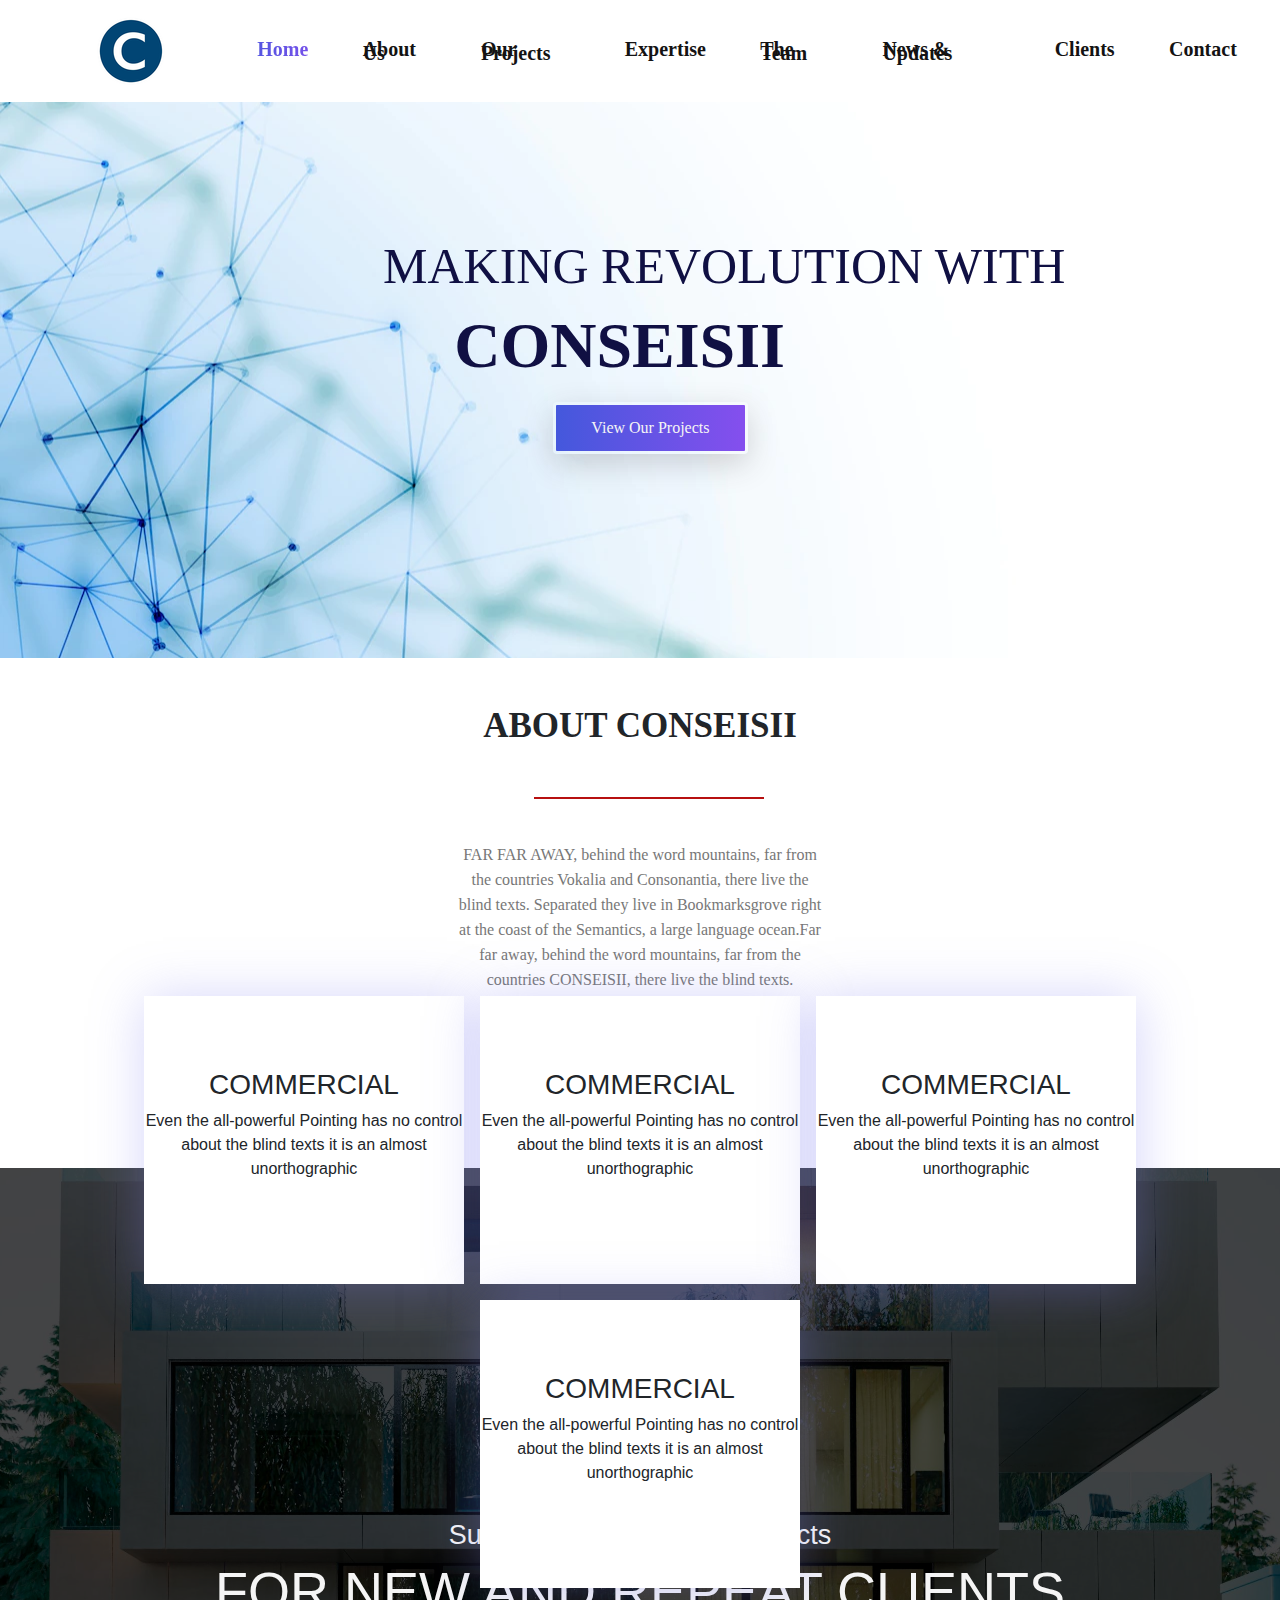
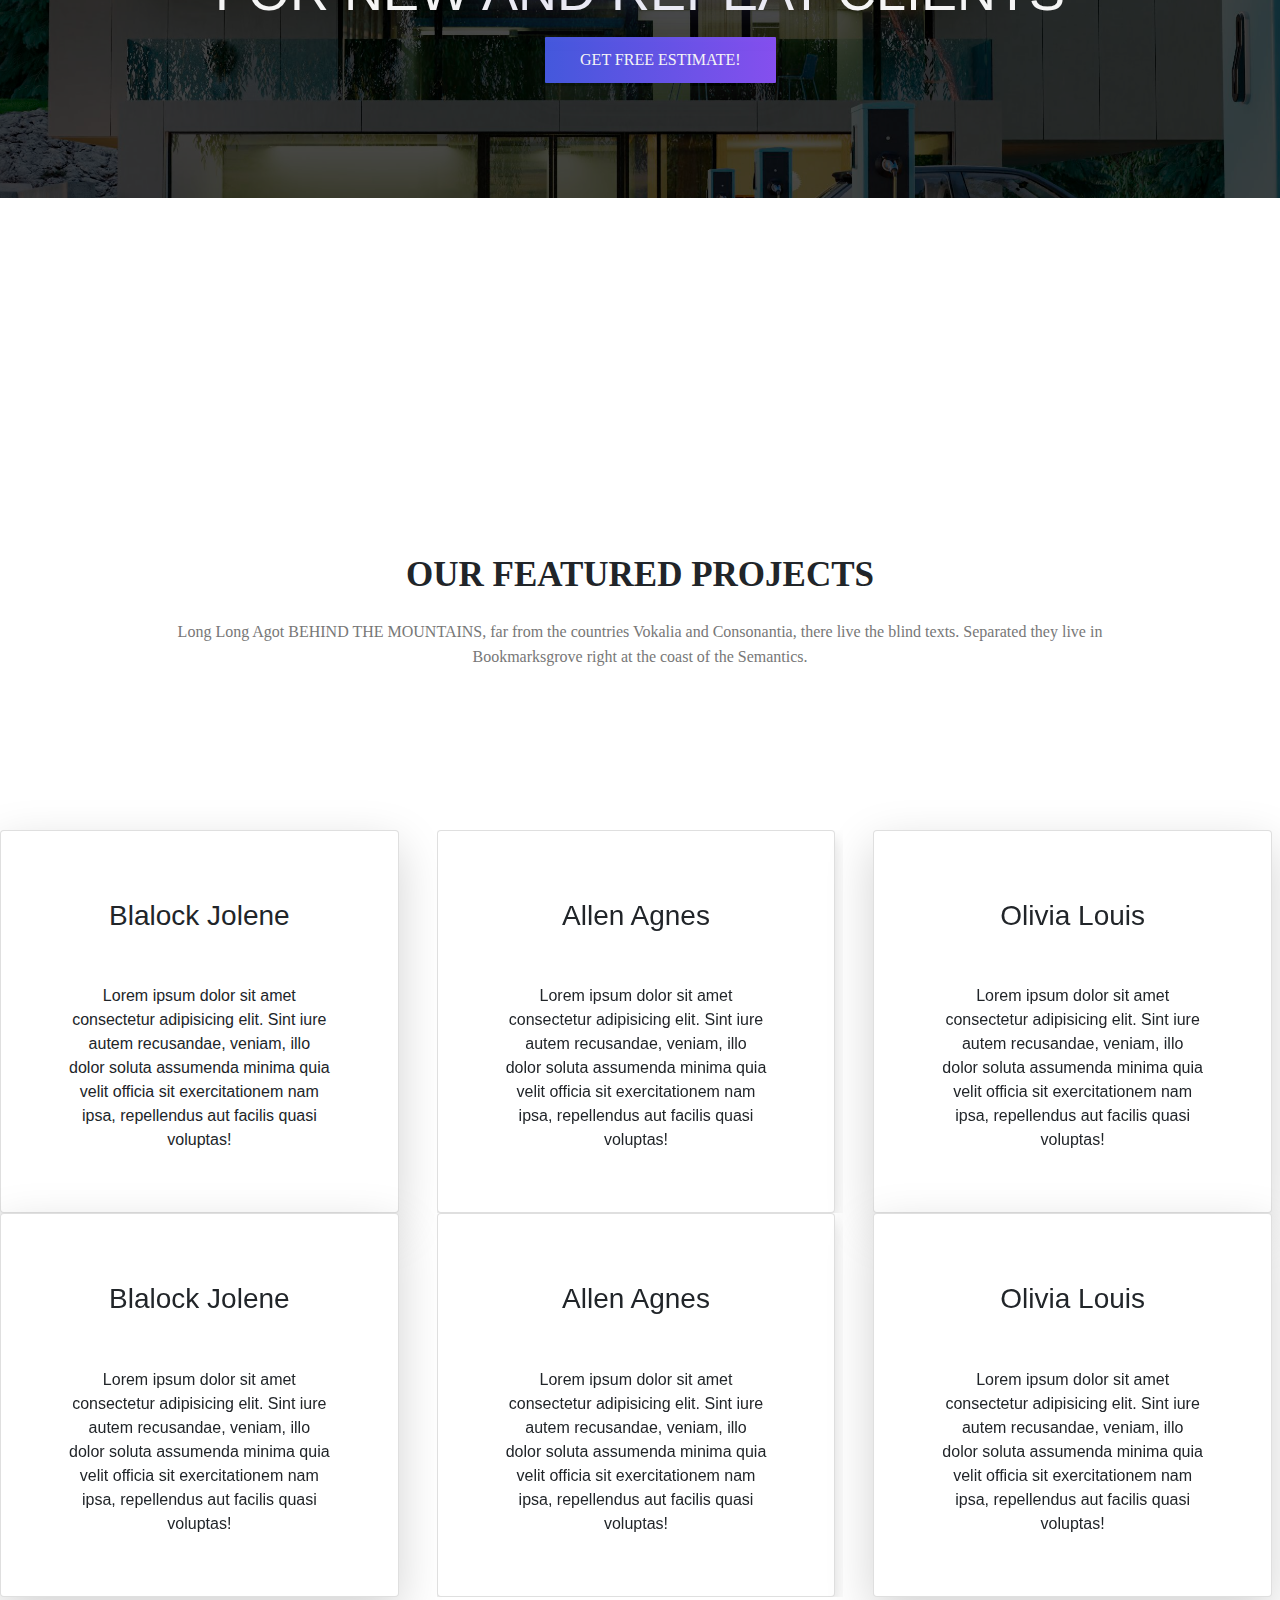
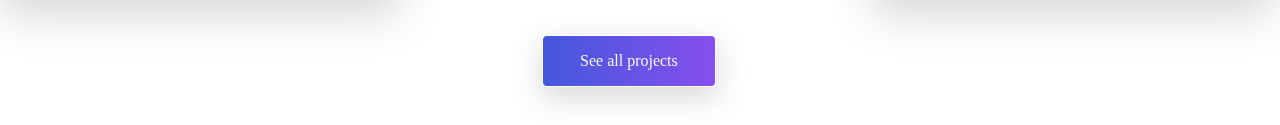
==== PortFolio_Website-master/Index.html @ b5b25b40 "first commit" ====
<!DOCTYPE html>
<html lang="en">

<head>
    <meta charset="UTF-8">
    <meta name="viewport" content="width=device-width, initial-scale=1.0">
    <meta http-equiv="X-UA-Compatible" content="ie=edge">
    <title>eunoiaits</title>


    <!--  Bootstrap css file  -->
    <link rel="stylesheet" href="./css/bootstrap.min.css">

    <!--  font awesome icons  -->
    <link rel="stylesheet" href="./css/all.min.css">


    <!--  Magnific Popup css file  -->
    <link rel="stylesheet" href="./vendor/Magnific-Popup/dist/magnific-popup.css">


    <!--  Owl-carousel css file  -->
    <link rel="stylesheet" href="./vendor/owl-carousel/css/owl.carousel.min.css">
    <link rel="stylesheet" href="./vendor/owl-carousel/css/owl.theme.default.min.css">


    <!--  custom css file  -->
    <link rel="stylesheet" href="./css/style.css">

    <!--  Responsive css file  -->
    <link rel="stylesheet" href="./css/responsive.css">

</head>

<body>


    <!--  ======================= Start Header Area ============================== -->

    <header class="header_area">
        <div class="main-menu">
            <nav class="navbar navbar-expand-lg navbar-light">
                <a class="navbar-brand" href="#"><img src="./img/rsz_3logod.png" alt="logo"></a>
                <button class="navbar-toggler" type="button" data-toggle="collapse" data-target="#navbarNav"
                    aria-controls="navbarNav" aria-expanded="false" aria-label="Toggle navigation">
                    <span class="navbar-toggler-icon"></span>
                </button>
                <div class="collapse navbar-collapse" id="navbarNav">
                    <div class="mr-auto"></div>
                    <ul class="navbar-nav">
                        <li class="nav-item active">
                            <a class="nav-link" href="#">Home <span class="sr-only">(current)</span></a>
                        </li>
                        <li class="nav-item">
                            <a class="nav-link" href="#">About Us</a>
                        </li>
                        <li class="nav-item">
                            <a class="nav-link" href="#">Our Projects</a>
                        </li>
                        <li class="nav-item">
                            <a class="nav-link" href="#">Expertise</a>
                        </li>
                        <li class="nav-item">
                            <a class="nav-link" href="#">The Team</a>
                        </li>
                        <li class="nav-item">
                            <a class="nav-link" href="#">News & Updates</a>
                        </li>
                        <li class="nav-item">
                            <a class="nav-link" href="#">Clients</a>
                        </li>
                        <li class="nav-item">
                            <a class="nav-link" href="#">Contact</a>
                        </li>

                    </ul>
                </div>
            </nav>
        </div>
    </header>

    <!--  ======================= End Header Area ============================== -->

    <!--  ======================= Start Main Area ================================ -->
    <main class="site-main">


        <!--  ======================= Start Banner Area =======================  -->
        
        <section class="site-banner">
            <div class="container">
                <div class="row">
                    <div class="col-lg-6 col-md-12 site-title">
                        <h3 class="title-text">MAKING REVOLUTION WITH</h3>
                        <h1 class="title-text text-uppercase">ConsEISii</h1>

                        <section class="about-area">
                            <div class="container-fluid">
                                <div class="row">
                                    <div class="col-lg-5 col-md-12">    
                                    </div>
                                    <button type="button" class="btn button primary-button "> View Our Projects </button>
                                    </div>
                                    </div> 
                                </div>
                            </div>
                        </section>
                        
                </div>
            </div>
        </section>
        <!--  ======================= End Banner Area =======================  -->


        



        

        
        <!--  ====================== start try demo Projects Area =============================  -->

       <section class="fservices-area"> 
        <div class="container">
            <div class="row">
                <div class="col-lg-12 text-center services-title">
                    <h1 class="text-uppercase title-text">About ConsEISii</h1>
                    <p class="para">
                        FAR FAR AWAY, behind the word mountains, far from the countries Vokalia and Consonantia, there live the blind texts.
                         Separated they live in Bookmarksgrove right at the coast of the Semantics, a large language ocean.Far far away, 
                         behind the word mountains, far from the countries CONSEISII, there live the blind texts.                   
                    </p>
                </div>
            </div>
        </div>
       </section>
        
    

       <section class="section-2 container-fluid p-0">
        <div class="cover">
          <div class="overlay"></div>
          <div class="content text-center">
            <h3>Successfully Delivering Projects</h3>
            <h1> FOR NEW AND REPEAT CLIENTS</h1>
        </div>
        <!--<section class="about-area">
            <div class="container-fluid">
                <div class="row">
                    <div class="col-lg-5 col-md-12">
                         
                    </div>
                    
                    </div>
                    </div> 
                </div>
            </div>
        </section> -->
        
        
        </div>
        <div class="container-fluid text-center">
          <div class="numbers d-flex flex-md-row flex-wrap justify-content-center">
            <div class="rect">
              <h3>COMMERCIAL</h3>
              <p>Even the all-powerful Pointing has no control 
                about the blind texts it is an almost unorthographic</p>
            </div>
            <div class="rect">
              <h3>COMMERCIAL</h3>
              <p>Even the all-powerful Pointing has no control
                 about the blind texts it is an almost unorthographic</p>
            </div>
            <div class="rect">
              <h3>COMMERCIAL</h3>
              <p>Even the all-powerful Pointing has no control
                 about the blind texts it is an almost unorthographic</p>
            </div>
            <div class="rect">
              <h3>COMMERCIAL</h3>
              <p>Even the all-powerful Pointing has no control 
                about the blind texts it is an almost unorthographic</p>
            </div>
          </div>
        </div>

        <section class="about-area">
            <div class="container-fluid">
                <div class="row">
                    <div class="col-lg-5 col-md-12">
                         
                    </div>
                    <button type="button" class="btn button primary-button text-uppercase">Get Free Estimate!</button>
                    </div>
                    </div> 
                </div>
            </div>
        </section>
  
   <!--  ====================== End try demo Projects Area =============================  -->


   <!--  ====================== start Our Feature Projects Area =============================  -->

        <section class="services-area">
            <div class="container">
                <div class="row">
                    <div class="col-lg-12 text-center services-title">
                        <h1 class="text-uppercase title-text">Our Featured Projects</h1>
                        <p class="para">
                            Long Long Agot BEHIND THE MOUNTAINS, far from the countries Vokalia and
                             Consonantia, there live the blind texts. Separated they live in 
                             Bookmarksgrove right at the coast of the Semantics.
                        </p>
                    </div>
                </div>

                    </div>
                </div>
            </div>
        </section>   

       <!--  ====================== End Our Feature Projects Area =============================  -->


       <!--  ====================== Start Services Area =============================  -->
       <!-- Section 4 -->
    <section class="section-4">
        
        <div class="team row ">
          <div class="col-md-4 col-12 text-center">
              <div class="card mr-2 d-inline-block shadow-lg">
                  <div class="card-img-top">
                    <img src="../assets/UI-face-3.jpg" class="img-fluid border-radius p-4" alt="">
                  </div>
                  <div class="card-body">
                    <h3 class="card-title">Blalock Jolene</h3>
                    <p class="card-text">
                      Lorem ipsum dolor sit amet consectetur adipisicing elit. Sint iure autem recusandae, veniam, illo dolor soluta assumenda
                      minima quia velit officia sit exercitationem nam ipsa, repellendus aut facilis quasi voluptas!
                    
                  </div>
                </div>
          </div>
          <div class="col-md-4 col-12">
              <div id="carouselExampleControls" class="carousel slide " data-ride="carousel">
                  <div class="carousel-inner text-center">
                    <div class="carousel-item active">
                      <div class="card mr-2 d-inline-block shadow">
                        <div class="card-img-top">
                          <img src="../assets/UI-face-1.jpg" class="img-fluid rounded-circle w-50 p-4" alt="">
                        </div>
                        <div class="card-body">
                          <h3 class="card-title">Allen Agnes</h3>
                          <p class="card-text">
                            Lorem ipsum dolor sit amet consectetur adipisicing elit. Sint iure autem recusandae, veniam, illo dolor soluta assumenda
                            minima quia velit officia sit exercitationem nam ipsa, repellendus aut facilis quasi voluptas!
                          </p>
                          
                        </div>
                      </div>
                    </div>
                    <div class="carousel-item">
                      <div class="card  d-inline-block mr-2 shadow">
                        <div class="card-img-top">
                          <img src="../assets/UI-face-2.jpg" class="img-fluid rounded-circle w-50 p-4" alt="">
                        </div>
                        <div class="card-body">
                          <h3 class="card-title">Amiel Barbara</h3>
                          <p class="card-text">
                            Lorem ipsum dolor sit amet consectetur adipisicing elit. Sint iure autem recusandae, veniam, illo dolor soluta assumenda
                            minima quia velit officia sit exercitationem nam ipsa, repellendus aut facilis quasi voluptas!
                          </p>
                          
                        </div>
                      </div>
                    </div>
                </div>
          </div>
          </div>
          <div class="col-md-4 col-12 text-center">
              <div class="card mr-2 d-inline-block shadow-lg">
                  <div class="card-img-top">
                    <img src="../assets/UI-face-4.jpg" class="img-fluid border-radius p-4" alt="">
                  </div>
                  <div class="card-body">
                    <h3 class="card-title">Olivia Louis</h3>
                    <p class="card-text">
                      Lorem ipsum dolor sit amet consectetur adipisicing elit. Sint iure autem recusandae, veniam, illo dolor soluta assumenda
                      minima quia velit officia sit exercitationem nam ipsa, repellendus aut facilis quasi voluptas!
                    </p>
                
                  </div>
                </div>
          </div>
        </div>
        <div class="team row ">
            <div class="col-md-4 col-12 text-center">
                <div class="card mr-2 d-inline-block shadow-lg">
                    <div class="card-img-top">
                      <img src="../assets/UI-face-3.jpg" class="img-fluid border-radius p-4" alt="">
                    </div>
                    <div class="card-body">
                      <h3 class="card-title">Blalock Jolene</h3>
                      <p class="card-text">
                        Lorem ipsum dolor sit amet consectetur adipisicing elit. Sint iure autem recusandae, veniam, illo dolor soluta assumenda
                        minima quia velit officia sit exercitationem nam ipsa, repellendus aut facilis quasi voluptas!
                      
                    </div>
                  </div>
            </div>
            <div class="col-md-4 col-12">
                <div id="carouselExampleControls" class="carousel slide " data-ride="carousel">
                    <div class="carousel-inner text-center">
                      <div class="carousel-item active">
                        <div class="card mr-2 d-inline-block shadow">
                          <div class="card-img-top">
                            <img src="../assets/UI-face-1.jpg" class="img-fluid rounded-circle w-50 p-4" alt="">
                          </div>
                          <div class="card-body">
                            <h3 class="card-title">Allen Agnes</h3>
                            <p class="card-text">
                              Lorem ipsum dolor sit amet consectetur adipisicing elit. Sint iure autem recusandae, veniam, illo dolor soluta assumenda
                              minima quia velit officia sit exercitationem nam ipsa, repellendus aut facilis quasi voluptas!
                            </p>
                            
                          </div>
                        </div>
                      </div>
                      <div class="carousel-item">
                        <div class="card  d-inline-block mr-2 shadow">
                          <div class="card-img-top">
                            <img src="../assets/UI-face-2.jpg" class="img-fluid rounded-circle w-50 p-4" alt="">
                          </div>
                          <div class="card-body">
                            <h3 class="card-title">Amiel Barbara</h3>
                            <p class="card-text">
                              Lorem ipsum dolor sit amet consectetur adipisicing elit. Sint iure autem recusandae, veniam, illo dolor soluta assumenda
                              minima quia velit officia sit exercitationem nam ipsa, repellendus aut facilis quasi voluptas!
                            </p>
                            
                          </div>
                        </div>
                      </div>
                  </div>
            </div>
            </div>
            <div class="col-md-4 col-12 text-center">
                <div class="card mr-2 d-inline-block shadow-lg">
                    <div class="card-img-top">
                      <img src="../assets/UI-face-4.jpg" class="img-fluid border-radius p-4" alt="">
                    </div>
                    <div class="card-body">
                      <h3 class="card-title">Olivia Louis</h3>
                      <p class="card-text">
                        Lorem ipsum dolor sit amet consectetur adipisicing elit. Sint iure autem recusandae, veniam, illo dolor soluta assumenda
                        minima quia velit officia sit exercitationem nam ipsa, repellendus aut facilis quasi voluptas!
                      </p>
                  
                    </div>
                  </div>
            </div>
          </div>
      </section>
      <section class="about-area">
        <div class="container-fluid">
            <div class="row">
                <div class="col-lg-5 col-md-12">    
                </div>
                <button type="button" class="btn button primary-button "> See all projects </button>
                </div>
                </div> 
            </div>
        </div>
    </section>
    </main>
    
       
    
    <!--  ====================== End Services Area =============================  -->

    
    

        <!--  ======================== About Me Area ==============================  -->
        <!--

        <section class="about-area">
            <div class="container">
                <div class="row text-center">
                    <div class="col-12">
                        <div class="about-title">
                            <h1 class="text-uppercase title-h1">Client Say about me</h1>
                            <p class="para">
                                Lorem ipsum dolor sit, amet consectetur adipisicing elit. Repellendus, deleniti
                                recusandae. Esse incidunt rem repellendus ab voluptates maxime? Nemo, numquam!
                            </p>
                        </div>
                    </div>
                </div>
            </div>

            <div class="container carousel py-lg-5">
                <div class="owl-carousel owl-theme">
                    <div class="client row">
                        <div class="col-lg-4 col-md-12 client-img">
                            <img src="./img/testimonials/t1.jpg" alt="img1" class="img-fluid">
                        </div>
                        <div class="col-lg-8 col-md-12 about-client">
                            <h4 class="text-uppercase">John Martin</h4>
                            <p class="para">Lorem ipsum dolor, sit amet consectetur adipisicing elit. Quidem architecto
                                consequuntur ratione, obcaecati corrupti deserunt.</p>
                        </div>
                    </div>
                    <div class="client row">
                        <div class="col-lg-4 col-md-12 client-img">
                            <img src="./img/testimonials/t2.jpg" alt="img2" class="img-fluid">
                        </div>
                        <div class="col-lg-8 col-md-12 about-client">
                            <h4 class="text-uppercase">Mac Hill</h4>
                            <p class="para">Lorem ipsum dolor, sit amet consectetur adipisicing elit. Quidem architecto
                                consequuntur ratione, obcaecati corrupti deserunt.</p>
                        </div>
                    </div>
                    <div class="client row">
                        <div class="col-lg-4 col-md-12 client-img">
                            <img src="./img/testimonials/t1.jpg" alt="img1" class="img-fluid">
                        </div>
                        <div class="col-lg-8 col-md-12 about-client">
                            <h4 class="text-uppercase">John Martin</h4>
                            <p class="para">Lorem ipsum dolor, sit amet consectetur adipisicing elit. Quidem architecto
                                consequuntur ratione, obcaecati corrupti deserunt.</p>
                        </div>
                    </div>
                    <div class="client row">
                        <div class="col-lg-4 col-md-12 client-img">
                            <img src="./img/testimonials/t2.jpg" alt="img2" class="img-fluid">
                        </div>
                        <div class="col-lg-8 col-md-12 about-client">
                            <h4 class="text-uppercase">Mac Hill</h4>
                            <p class="para">Lorem ipsum dolor, sit amet consectetur adipisicing elit. Quidem architecto
                                consequuntur ratione, obcaecati corrupti deserunt.</p>
                        </div>
                    </div>
                    <div class="client row">
                        <div class="col-lg-4 col-md-12 client-img">
                            <img src="./img/testimonials/t1.jpg" alt="img1" class="img-fluid">
                        </div>
                        <div class="col-lg-8 col-md-12 about-client">
                            <h4 class="text-uppercase">John Martin</h4>
                            <p class="para">Lorem ipsum dolor, sit amet consectetur adipisicing elit. Quidem architecto
                                consequuntur ratione, obcaecati corrupti deserunt.</p>
                        </div>
                    </div>
                    <div class="client row">
                        <div class="col-lg-4 col-md-12 client-img">
                            <img src="./img/testimonials/t2.jpg" alt="img2" class="img-fluid">
                        </div>
                        <div class="col-lg-8 col-md-12 about-client">
                            <h4 class="text-uppercase">Mac Hill</h4>
                            <p class="para">Lorem ipsum dolor, sit amet consectetur adipisicing elit. Quidem architecto
                                consequuntur ratione, obcaecati corrupti deserunt.</p>
                        </div>
                    </div>
                </div>
            </div>

        </section>- -->

        <!--  ======================== End About Me Area ==============================  -->

        <!--  ========================== Subscribe me Area ============================  -->
        <!-- 
        <section class="subscribe-us-area">
            <div class="container subscribe">
                <div class="row">
                    <div class="col-lg-12 text-center subscribe-title">
                        <h4 class="text-uppercase">Get Update From anywhere</h4>
                        <p class="para">Lorem ipsum dolor sit amet consectetur adipisicing elit. Laboriosam,
                            consequuntur.</p>
                    </div>
                </div>
                <div class="d-sm-flex justify-content-center">
                    <form class="w-50">
                        <div class="row d-flex flex-row flex-wrap">
                            <div class="col input-textbox">
                                <input type="text" id="txtemail" class="form-control" placeholder="Email">
                            </div>
                            <div class="col">
                                <div class="btn-submit">
                                    <button type="submit" class="btn btn-success float-right">Subscribe</button>
                                </div>
                            </div>
                        </div>
                    </form>
                </div>
            </div>
        </section> -->
        <!--  ========================== End Subscribe me Area ============================  -->


    </main>
    <!--  ======================= End Main Area ================================ -->
<!-- 
    <footer class="footer-area">
        <div class="container">
            <div class="">
                <div class="site-logo text-center py-4">
                    <a href="#"><img src="./img/logo.png" alt="logo"></a>
                </div>
                <div class="social text-center">
                    <h5 class="text-uppercase">Follow me</h5>
                    <a href="#"><i class="fab fa-facebook"></i></a>
                    <a href="#"><i class="fab fa-instagram"></i></a>
                    <a href="#"><i class="fab fa-youtube"></i></a>
                    <a href="#"><i class="fab fa-twitter"></i></a>
                </div>
                <div class="copyrights text-center">
                    <p class="para">
                        Copyright ©2019 All rights reserved | This template is made with by
                        <a href="#"><span style="color: var(--primary-color);">Daily Tuition</span></a>
                    </p>
                </div>
            </div>
        </div>
    </footer> -->


    <!--  Jquery js file  -->
    <script src="./js/jquery.3.4.1.js"></script>

    <!--  Bootstrap js file  -->
    <script src="./js/bootstrap.min.js"></script>

    <!--  isotope js library  -->
    <script src="./vendor/isotope/isotope.min.js"></script>

    <!--  Magnific popup script file  -->
    <script src="./vendor/Magnific-Popup/dist/jquery.magnific-popup.min.js"></script>

    <!--  Owl-carousel js file  -->
    <script src="./vendor/owl-carousel/js/owl.carousel.min.js"></script>

    <!--  custom js file  -->
    <script src="./js/main.js"></script>


</body>

</html>
---- PortFolio_Website-master/css/style.css ----
/* import fonts from fonts.css file */ 
@import url(./fonts.css);


/* css variables */ 
@import url(./partials/_variables.css);

/* import global styling */ 
@import url(./partials/_global.css);


/* start navigation */ 

.header_area .main-menu .navbar .navbar-brand{
    padding: 0 3rem 0 5rem;
}

.header_area .main-menu .navbar{
    padding: 1rem 20rem ;
}

.header_area .main-menu .nav-item .nav-link{
    font: normal 600 20px/4px var(--roboto);
    
    padding: 1.7rem;
    color: var(--title-color);
}

.header_area .main-menu .navbar-nav .active a{
    background: var(--gradient-color);
    -webkit-background-clip: text;
    -webkit-text-fill-color: transparent;
    background-clip: text;
}

.header_area .main-menu .navbar-nav a:hover{
    background: var(--gradient-color);
    -webkit-background-clip: text;
    -webkit-text-fill-color: transparent;
    background-clip: text;
}


/* end navigation */ 

/* Banner Area */ 

.site-main .site-banner {
    background: url(../img/banner/network-mesh-wire-digital-technology-background_1017-27428.webp) no-repeat 0% 60%;
    padding-top: 10%;
    padding-bottom: 15%;
    padding-left: 25%;
    
}

.site-main .site-banner .site-title h3{
    font-weight: 400;
    color: rgb(16, 16, 67);
    width: 60vw;
}

.site-main .site-banner .site-title h1{
    font-size: 4rem;
   text-align: right;
    color: rgb(16, 16, 67);
    
}

.site-main .site-banner .banner-image > img{
    vertical-align: middle;
    width: 5rem;   
}

/* End Banner Area */ 




/* Our Feature Projects Area */ 

.site-main .services-area{
    padding: 7rem 2rem;
}

.site-main .services-area .services-title{
    padding: 0 15rem;
}

.site-main .services-area .services-title h1{
    font-size: 35px;
    padding-top: 30vmin;
}

.site-main > .services-area .services{
    background: rgba(36, 11, 80, 0.973);
    padding: 2rem 0;
    width: 17.1rem;
    margin: .5rem .5rem;
    transition: box-shadow .7s ease;
}

.site-main > .services-area .services:hover{
    box-shadow: var(--box-shadow);
}

/* End Our Feature Projects Area */ 

/* Services Area */ 

/* Section 3 */


  
 
  
  
  
  
  
  

/*.site-main .services-area{
    padding: 7rem 2rem;
}

.site-main .services-area .services-title{
    padding: 0 14rem;
}

.site-main .services-area .services-title h1{
    font-size: 35px;
}

.site-main > .services-area .services{
    background: rgba(248, 252, 253, 0.973);
    padding: 2rem 0;
    width: 16rem;
    margin: 5rem .5rem;
    transition: box-shadow .7s ease;
}

.site-main > .services-area .services:hover{
    box-shadow: var(--box-shadow);
}
*/


/* About Me */ 
/*
.site-main .about-area .about-title p{
    padding: 1rem 7rem;
}

.site-main .about-area .client{
    background: #ffffff10;
    box-shadow: var(--box-shadow);
    margin: 3rem 0rem;
}

.site-main .about-area .client .client-img{
    padding: 2rem;
}

.site-main .about-area .client .about-client{
    padding-top: 2rem;
}

.site-main .about-area .client .about-client h4{
    font: normal 500 21px/ 20px var(--roboto);
}

.site-main .about-area .client .about-client p{
    font-size: 14px;
}

.site-main .about-area .owl-carousel .owl-item{
    display: flex;
    justify-content: center;
    padding: 0 1.5rem;
}

.site-main .about-area .owl-carousel .owl-dots .owl-dot.active span{
    background: var(--primary-color);
    width: 12px;
    height: 12px;
}

*/ 

/* End About Me */ 

/* Subscribe me */ 
/*
.site-main .subscribe-us-area .subscribe{
    background: url(../img/subscribe-bg.png) no-repeat;
    padding: 10rem 0;
    margin: 3rem auto;
}

.site-main .subscribe-us-area .subscribe .subscribe-title h4{
    font: normal 700 30px/ 30px var(--roboto);
    color: whitesmoke;
}

.site-main .subscribe-us-area .subscribe .subscribe-title p{
    color: whitesmoke;
    padding: 1rem 4rem;
}

.site-main .subscribe-us-area .subscribe form .input-textbox input{
    width: 400px;
    padding: 1.5rem 1rem;
    border: 1px solid whitesmoke;
    background: transparent;
    color: white;
    font: normal 500 17px/20px var(--roboto);
}

.site-main .subscribe-us-area .subscribe form .input-textbox input::placeholder{
    color: whitesmoke;
}

.site-main .subscribe-us-area .subscribe form .btn-submit button{
    background: whitesmoke;
    color: #000;
    padding: .7rem 2rem;
}
*/ 

/* End subscribe me */ 

/* Footer Area */ 
/*
footer.footer-area{
    padding: 5rem 0;
    background: url(../img/footer-bg.png) no-repeat;
}

footer.footer-area .social h5{
    font: normal 500 23px/ 30px var(--roboto);
}

footer.footer-area .social a > i{
    font-size:22px;
    padding: 2rem;
    color: var(--border-color);
}

footer.footer-area .social a:hover > i{
    color: var(--primary-color);
}

*/ 
/* End Footer */ 

/* Services Area */

/*

.site-main > .services-area .services{
    background: rgba(155, 226, 244, 0.973);
    padding: 1rem 0;
    width: 20rem;
    margin: .5rem .5rem;
    transition: box-shadow .7s ease;
    
}

.site-main > .services-area .services:hover{
    box-shadow: var(--box-shadow);
}  */





/* Start fServices Area */ 

.site-main .fservices-area{
    padding: 2rem 5rem;
}

.site-main .fservices-area .services-title{
    padding: 0 20rem;
    padding-bottom: 8rem;
}

.site-main .fservices-area .services-title h1{
    font-size: 35px;
}

.site-main .fservices-area .services-title h1::after{
    content: " ";
    height: 2px;
    width: 18vw;
    background: rgb(183, 16, 16);
    display: inline-block;
    margin-left: 5%;
    transform: translateY(-10px);
}

/* End fServices Area */ 



.cover {
    width: 100%;
    height: 70vmin;
    background: url("../img/s5.jpg");
    background-position: -24rem -19rem;
    background-size: 150%;
    position: relative;
  }
  
  .cover .overlay {
    position: absolute;
    top: 0;
    left: 0;
    width: 100%;
    height: 100%;
    z-index: 999;
  }
  
  .cover .content {
    width: 100%;
    height: 100%;
    background: rgba(0, 0, 0, 0.7);
    padding-top: 19vmin;
    
  }
  
  .cover .content > h3 {
    font-family: var(--Patua);
    font-size: 3vmin;
    color: whitesmoke;
    padding-top: 20vmin;
  }
  .cover .content > h1 {
    font-family: var(--Patua);
    font-size: 6vmin;
    color: whitesmoke;
  }
  
  
  .numbers .rect {
    position: relative;
    z-index: 1;
    background: white;
    width: 20rem;
    height: 18rem;
    padding-top: 8vmin;
    margin: 0.5rem;
    
    box-shadow: 1px 2px 50px 0px rgba(132, 132, 240, 0.349);
  }
  
  .numbers {
    margin-top: -90vmin;
  }
  
  
  .numbers .rect > p {
    font-family: var(--Patua);
  }
  
  .purchase > h3 {
    padding-top: 15vmin;
    padding-bottom: 0.1em;
    font-family: var(--Lobster);
  }
  
  .purchase > p {
    color: var(--light-black);
    font-size: 3vmin;
    padding-bottom: 10vmin;
  }
  
  .purchase .cards .card {
    width: 22rem;
    margin: 3vmin 3vmin;
  }
  
  .cards div {
    padding: 0;
    margin: 0;
  }
  
  .cards .title {
    background: rgba(208, 241, 241, 0.199);
    padding: 1.4em 2.5em;
    font-size: 2vmin;
  }
  
  .card .card-text {
    padding: 2.5rem 3rem;
    color: var(--light-black);
  }
  
  .card-body .pricing {
    background: rgba(255, 255, 255, 0.199);
    border-top-right-radius: 170px;
    border-top-left-radius: 170px;
  }
  
  .card-body .pricing > h3 {
    font-size: 10vmin;
    padding: 1em 0.5em;
  }
---- PortFolio_Website-master/css/responsive.css ----
/* if the viewport is equal to 340px or less than that */ 
@media only screen and (max-width: 340px){
    .header_area .main-menu .navbar,
    .header_area .main-menu .navbar .navbar-brand,
    .site-main .subscribe-us-area .subscribe .subscribe-title,
    .site-main .subscribe-us-area .subscribe .subscribe-title p, h4,
    .site-main .services-area,
    .site-main .subscribe-us-area .subscribe
    {
        padding: 2%;
        margin: 0%;
    }

    .site-main .site-banner .site-title h1{
        font-size: 41px;
    }

    .site-main .subscribe-us-area .subscribe form .input-textbox input{
        width: 15rem    !important;
    }

    .site-main > .services-area .services{
        width: 13rem;
    }

}


/* if the viewport is equal to 340px or less than that */ 
@media only screen and (max-width: 792px){
    .site-main .about-area .about-title h2 > span{
        font-size: 31px;
        letter-spacing: 10px;
    }

    .site-main .brand-area .experience-area .years-area{
        padding-left: 1%;
        width: 49%;
    }

    .site-main .brand-area .experience-area .bg-panel{
        margin-left: 30%;
        width: 80%;   
    }

    .site-main .brand-area .experience-area .call-area{
        padding-left: 3%;
    }

    .site-main .project-area .button-group button{
        font: normal 500 18px/40px var(--roboto);
    }

    .site-main .about-area .about-title p{
        padding: 0%;
    }

    .site-main .subscribe-us-area .subscribe form .input-textbox input{
        width: 20rem;
        margin: 5%;
    }
}



/* if the viewport is equal to 1910px or less than that */ 
@media only screen and (max-width: 1910px){
    .header_area .main-menu .navbar{
        padding: 1rem;
    }

    .container{
        max-width: 90%;
    }

    .site-main .brand-area,
    .site-main .services-area .services-title,
    .site-main .about-area{
        padding: 3% 4%;
    }


}
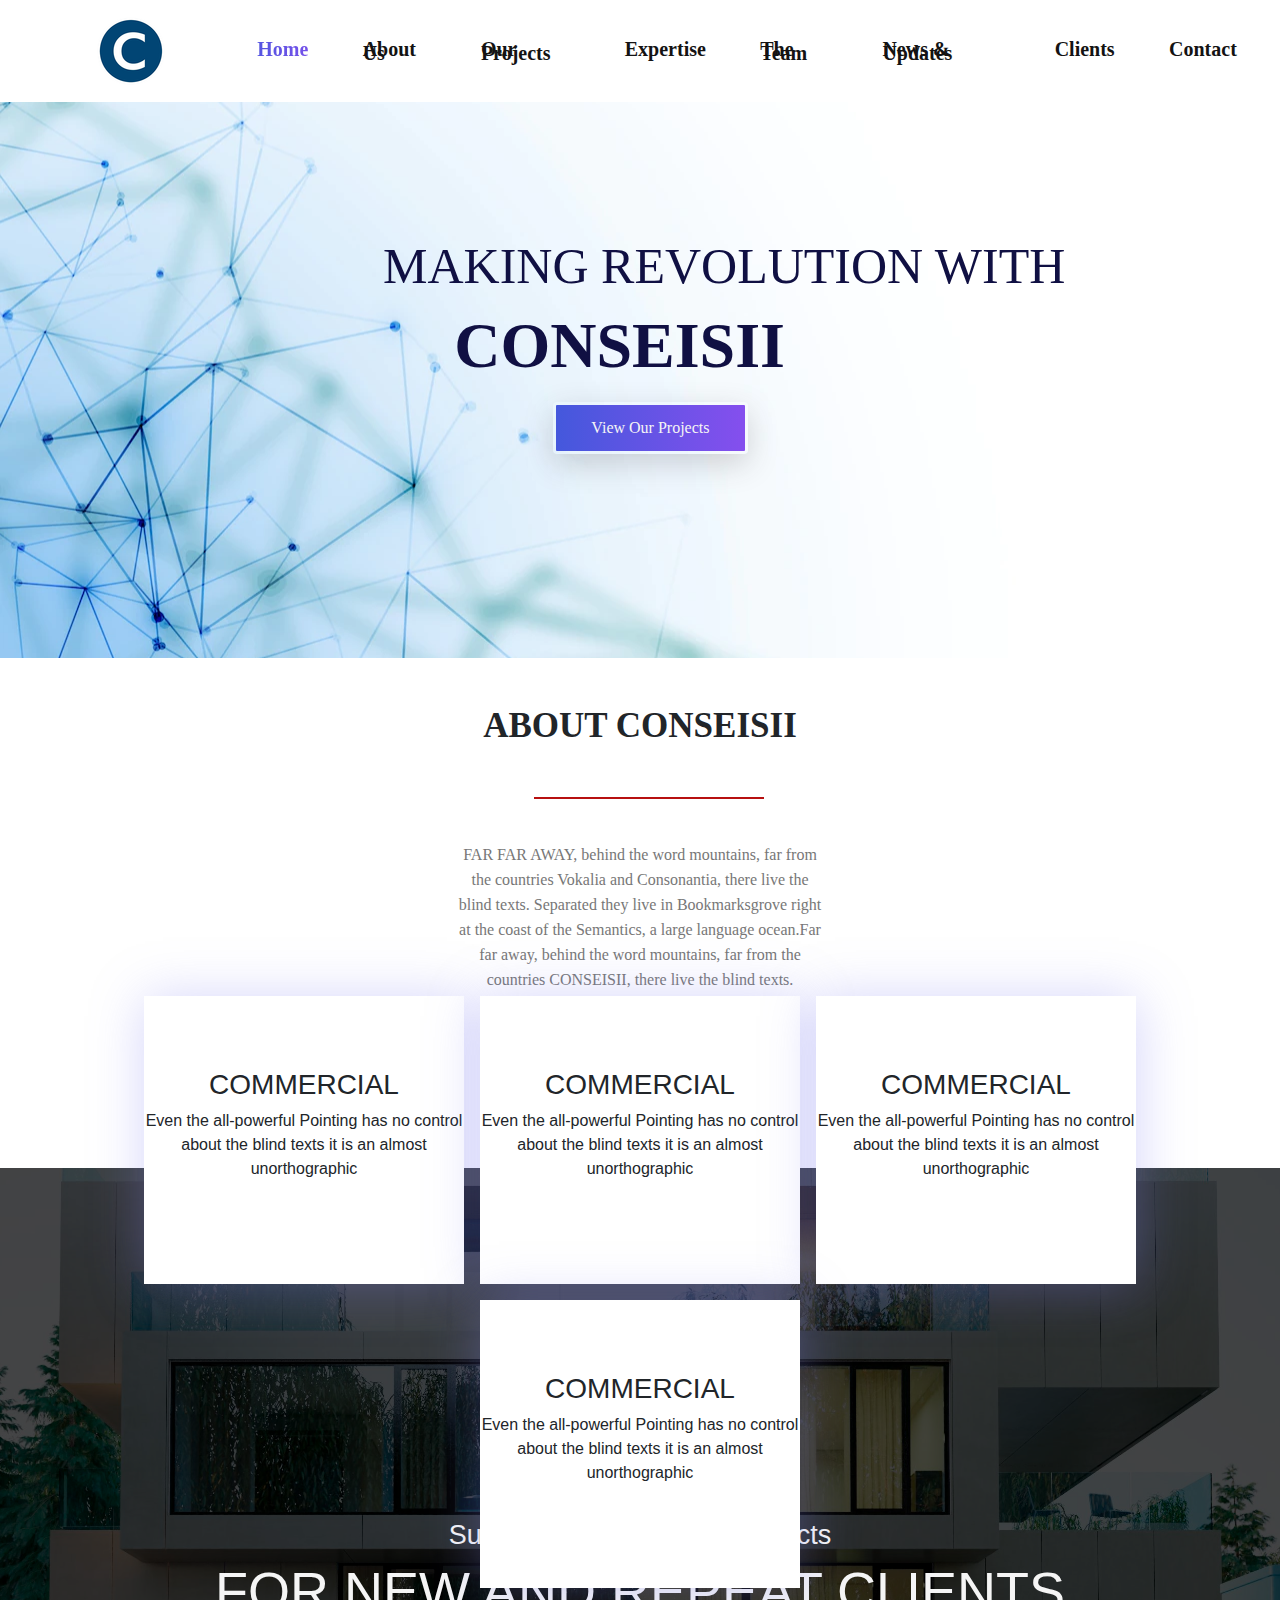
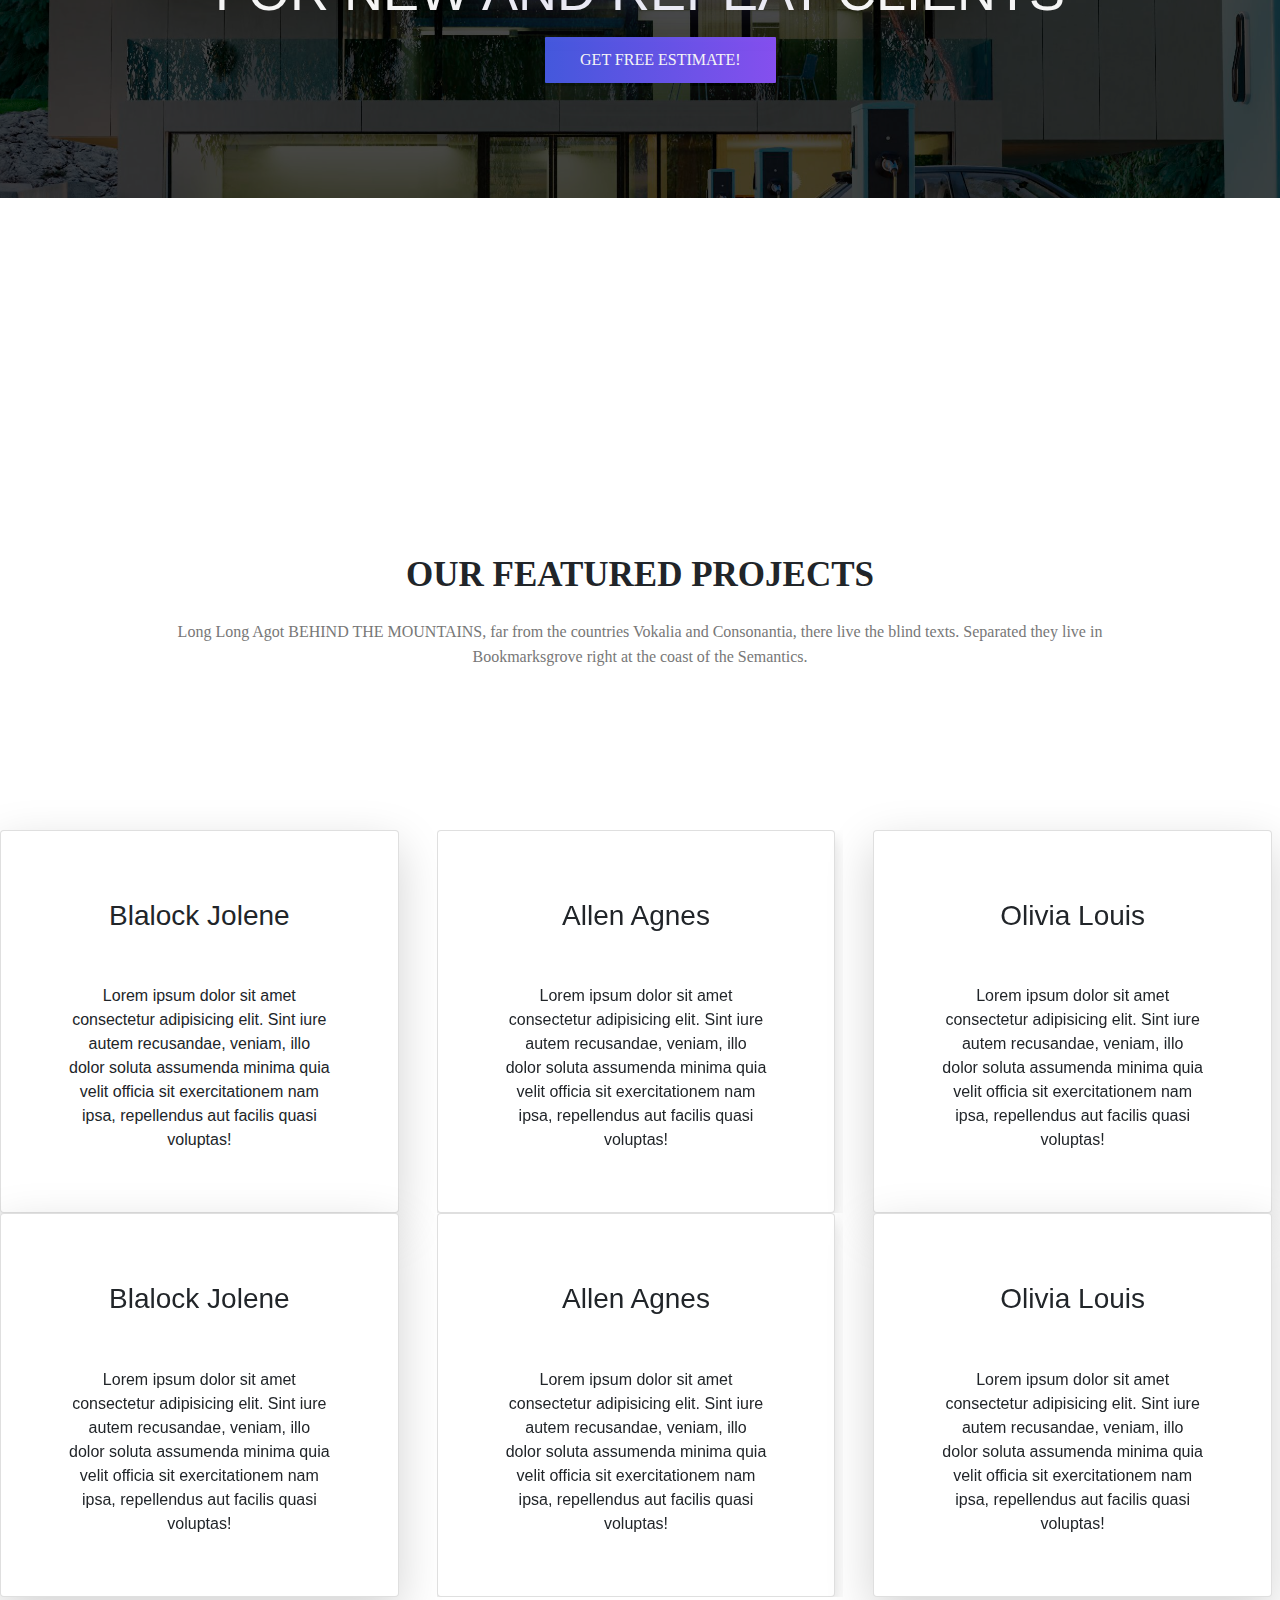
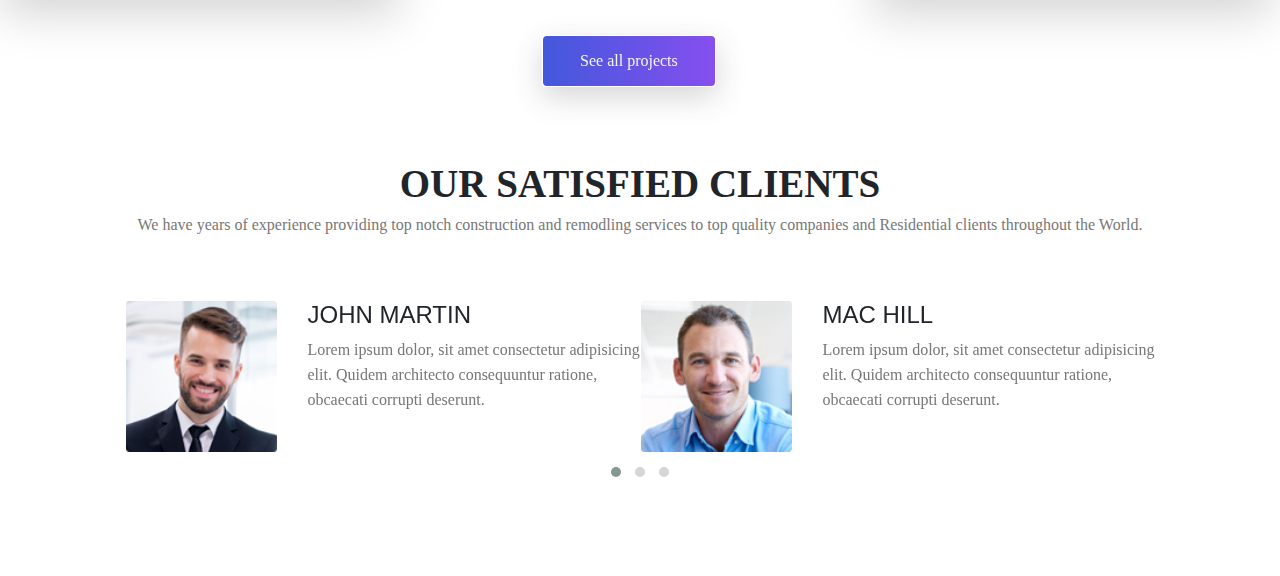
==== commit faa1d4cd: "new update" ====
--- a/PortFolio_Website-master/Index.html
+++ b/PortFolio_Website-master/Index.html
@@ -221,10 +221,10 @@
             </div>
         </section>   
 
-       <!--  ====================== End Our Feature Projects Area =============================  -->
-
-
-       <!--  ====================== Start Services Area =============================  -->
+       
+
+
+       
        <!-- Section 4 -->
     <section class="section-4">
         
@@ -374,157 +374,120 @@
             </div>
         </div>
     </section>
+<!--  ====================== End Our Feature Projects Area =============================  -->  
+
+   <!--  ======================== satisfied client section ==============================  -->
+  
+   <!--  ======================== End satisfied client section ==============================  -->
+
+
+   <section class="about-area">
+    <div class="container">
+        <div class="row text-center">
+            <div class="col-12">
+                <div class="about-title">
+                    <h1 class="text-uppercase title-h1">Our Satisfied Clients</h1>
+                    <p class="para">
+                      We have years of experience providing top notch construction
+                       and remodling services to top quality companies and Residential 
+                       clients throughout the World.
+                    </p>
+                </div>
+            </div>
+        </div>
+    </div>
+
+    <div class="container carousel py-lg-5">
+        <div class="owl-carousel owl-theme">
+            <div class="client row">
+                <div class="col-lg-4 col-md-12 client-img">
+                    <img src="./img/testimonials/t1.jpg" alt="img1" class="img-fluid">
+                </div>
+                <div class="col-lg-8 col-md-12 about-client">
+                    <h4 class="text-uppercase">John Martin</h4>
+                    <p class="para">Lorem ipsum dolor, sit amet consectetur adipisicing elit. Quidem architecto
+                        consequuntur ratione, obcaecati corrupti deserunt.</p>
+                </div>
+            </div>
+            <div class="client row">
+                <div class="col-lg-4 col-md-12 client-img">
+                    <img src="./img/testimonials/t2.jpg" alt="img2" class="img-fluid">
+                </div>
+                <div class="col-lg-8 col-md-12 about-client">
+                    <h4 class="text-uppercase">Mac Hill</h4>
+                    <p class="para">Lorem ipsum dolor, sit amet consectetur adipisicing elit. Quidem architecto
+                        consequuntur ratione, obcaecati corrupti deserunt.</p>
+                </div>
+            </div>
+            <div class="client row">
+                <div class="col-lg-4 col-md-12 client-img">
+                    <img src="./img/testimonials/t1.jpg" alt="img1" class="img-fluid">
+                </div>
+                <div class="col-lg-8 col-md-12 about-client">
+                    <h4 class="text-uppercase">John Martin</h4>
+                    <p class="para">Lorem ipsum dolor, sit amet consectetur adipisicing elit. Quidem architecto
+                        consequuntur ratione, obcaecati corrupti deserunt.</p>
+                </div>
+            </div>
+            <div class="client row">
+                <div class="col-lg-4 col-md-12 client-img">
+                    <img src="./img/testimonials/t2.jpg" alt="img2" class="img-fluid">
+                </div>
+                <div class="col-lg-8 col-md-12 about-client">
+                    <h4 class="text-uppercase">Mac Hill</h4>
+                    <p class="para">Lorem ipsum dolor, sit amet consectetur adipisicing elit. Quidem architecto
+                        consequuntur ratione, obcaecati corrupti deserunt.</p>
+                </div>
+            </div>
+            <div class="client row">
+                <div class="col-lg-4 col-md-12 client-img">
+                    <img src="./img/testimonials/t1.jpg" alt="img1" class="img-fluid">
+                </div>
+                <div class="col-lg-8 col-md-12 about-client">
+                    <h4 class="text-uppercase">John Martin</h4>
+                    <p class="para">Lorem ipsum dolor, sit amet consectetur adipisicing elit. Quidem architecto
+                        consequuntur ratione, obcaecati corrupti deserunt.</p>
+                </div>
+            </div>
+            <div class="client row">
+                <div class="col-lg-4 col-md-12 client-img">
+                    <img src="./img/testimonials/t2.jpg" alt="img2" class="img-fluid">
+                </div>
+                <div class="col-lg-8 col-md-12 about-client">
+                    <h4 class="text-uppercase">Mac Hill</h4>
+                    <p class="para">Lorem ipsum dolor, sit amet consectetur adipisicing elit. Quidem architecto
+                        consequuntur ratione, obcaecati corrupti deserunt.</p>
+                </div>
+            </div>
+        </div>
+    </div>
+
+</section>
+<!--  ======================== End satisfied client section ==============================  -->
     </main>
     
+  
+    
+     
+    
+    
+
+    
+    
+
        
-    
-    <!--  ====================== End Services Area =============================  -->
-
-    
-    
-
-        <!--  ======================== About Me Area ==============================  -->
-        <!--
-
-        <section class="about-area">
-            <div class="container">
-                <div class="row text-center">
-                    <div class="col-12">
-                        <div class="about-title">
-                            <h1 class="text-uppercase title-h1">Client Say about me</h1>
-                            <p class="para">
-                                Lorem ipsum dolor sit, amet consectetur adipisicing elit. Repellendus, deleniti
-                                recusandae. Esse incidunt rem repellendus ab voluptates maxime? Nemo, numquam!
-                            </p>
-                        </div>
-                    </div>
-                </div>
-            </div>
-
-            <div class="container carousel py-lg-5">
-                <div class="owl-carousel owl-theme">
-                    <div class="client row">
-                        <div class="col-lg-4 col-md-12 client-img">
-                            <img src="./img/testimonials/t1.jpg" alt="img1" class="img-fluid">
-                        </div>
-                        <div class="col-lg-8 col-md-12 about-client">
-                            <h4 class="text-uppercase">John Martin</h4>
-                            <p class="para">Lorem ipsum dolor, sit amet consectetur adipisicing elit. Quidem architecto
-                                consequuntur ratione, obcaecati corrupti deserunt.</p>
-                        </div>
-                    </div>
-                    <div class="client row">
-                        <div class="col-lg-4 col-md-12 client-img">
-                            <img src="./img/testimonials/t2.jpg" alt="img2" class="img-fluid">
-                        </div>
-                        <div class="col-lg-8 col-md-12 about-client">
-                            <h4 class="text-uppercase">Mac Hill</h4>
-                            <p class="para">Lorem ipsum dolor, sit amet consectetur adipisicing elit. Quidem architecto
-                                consequuntur ratione, obcaecati corrupti deserunt.</p>
-                        </div>
-                    </div>
-                    <div class="client row">
-                        <div class="col-lg-4 col-md-12 client-img">
-                            <img src="./img/testimonials/t1.jpg" alt="img1" class="img-fluid">
-                        </div>
-                        <div class="col-lg-8 col-md-12 about-client">
-                            <h4 class="text-uppercase">John Martin</h4>
-                            <p class="para">Lorem ipsum dolor, sit amet consectetur adipisicing elit. Quidem architecto
-                                consequuntur ratione, obcaecati corrupti deserunt.</p>
-                        </div>
-                    </div>
-                    <div class="client row">
-                        <div class="col-lg-4 col-md-12 client-img">
-                            <img src="./img/testimonials/t2.jpg" alt="img2" class="img-fluid">
-                        </div>
-                        <div class="col-lg-8 col-md-12 about-client">
-                            <h4 class="text-uppercase">Mac Hill</h4>
-                            <p class="para">Lorem ipsum dolor, sit amet consectetur adipisicing elit. Quidem architecto
-                                consequuntur ratione, obcaecati corrupti deserunt.</p>
-                        </div>
-                    </div>
-                    <div class="client row">
-                        <div class="col-lg-4 col-md-12 client-img">
-                            <img src="./img/testimonials/t1.jpg" alt="img1" class="img-fluid">
-                        </div>
-                        <div class="col-lg-8 col-md-12 about-client">
-                            <h4 class="text-uppercase">John Martin</h4>
-                            <p class="para">Lorem ipsum dolor, sit amet consectetur adipisicing elit. Quidem architecto
-                                consequuntur ratione, obcaecati corrupti deserunt.</p>
-                        </div>
-                    </div>
-                    <div class="client row">
-                        <div class="col-lg-4 col-md-12 client-img">
-                            <img src="./img/testimonials/t2.jpg" alt="img2" class="img-fluid">
-                        </div>
-                        <div class="col-lg-8 col-md-12 about-client">
-                            <h4 class="text-uppercase">Mac Hill</h4>
-                            <p class="para">Lorem ipsum dolor, sit amet consectetur adipisicing elit. Quidem architecto
-                                consequuntur ratione, obcaecati corrupti deserunt.</p>
-                        </div>
-                    </div>
-                </div>
-            </div>
-
-        </section>- -->
-
-        <!--  ======================== End About Me Area ==============================  -->
+        
+   
 
         <!--  ========================== Subscribe me Area ============================  -->
-        <!-- 
-        <section class="subscribe-us-area">
-            <div class="container subscribe">
-                <div class="row">
-                    <div class="col-lg-12 text-center subscribe-title">
-                        <h4 class="text-uppercase">Get Update From anywhere</h4>
-                        <p class="para">Lorem ipsum dolor sit amet consectetur adipisicing elit. Laboriosam,
-                            consequuntur.</p>
-                    </div>
-                </div>
-                <div class="d-sm-flex justify-content-center">
-                    <form class="w-50">
-                        <div class="row d-flex flex-row flex-wrap">
-                            <div class="col input-textbox">
-                                <input type="text" id="txtemail" class="form-control" placeholder="Email">
-                            </div>
-                            <div class="col">
-                                <div class="btn-submit">
-                                    <button type="submit" class="btn btn-success float-right">Subscribe</button>
-                                </div>
-                            </div>
-                        </div>
-                    </form>
-                </div>
-            </div>
-        </section> -->
+        
         <!--  ========================== End Subscribe me Area ============================  -->
 
 
-    </main>
+   
     <!--  ======================= End Main Area ================================ -->
-<!-- 
-    <footer class="footer-area">
-        <div class="container">
-            <div class="">
-                <div class="site-logo text-center py-4">
-                    <a href="#"><img src="./img/logo.png" alt="logo"></a>
-                </div>
-                <div class="social text-center">
-                    <h5 class="text-uppercase">Follow me</h5>
-                    <a href="#"><i class="fab fa-facebook"></i></a>
-                    <a href="#"><i class="fab fa-instagram"></i></a>
-                    <a href="#"><i class="fab fa-youtube"></i></a>
-                    <a href="#"><i class="fab fa-twitter"></i></a>
-                </div>
-                <div class="copyrights text-center">
-                    <p class="para">
-                        Copyright ©2019 All rights reserved | This template is made with by
-                        <a href="#"><span style="color: var(--primary-color);">Daily Tuition</span></a>
-                    </p>
-                </div>
-            </div>
-        </div>
-    </footer> -->
+  
+
 
 
     <!--  Jquery js file  -->
--- a/PortFolio_Website-master/css/style.css
+++ b/PortFolio_Website-master/css/style.css
@@ -92,187 +92,11 @@
     padding-top: 30vmin;
 }
 
-.site-main > .services-area .services{
-    background: rgba(36, 11, 80, 0.973);
-    padding: 2rem 0;
-    width: 17.1rem;
-    margin: .5rem .5rem;
-    transition: box-shadow .7s ease;
-}
-
 .site-main > .services-area .services:hover{
     box-shadow: var(--box-shadow);
 }
 
-/* End Our Feature Projects Area */ 
-
-/* Services Area */ 
-
-/* Section 3 */
-
-
-  
- 
-  
-  
-  
-  
-  
-  
-
-/*.site-main .services-area{
-    padding: 7rem 2rem;
-}
-
-.site-main .services-area .services-title{
-    padding: 0 14rem;
-}
-
-.site-main .services-area .services-title h1{
-    font-size: 35px;
-}
-
-.site-main > .services-area .services{
-    background: rgba(248, 252, 253, 0.973);
-    padding: 2rem 0;
-    width: 16rem;
-    margin: 5rem .5rem;
-    transition: box-shadow .7s ease;
-}
-
-.site-main > .services-area .services:hover{
-    box-shadow: var(--box-shadow);
-}
-*/
-
-
-/* About Me */ 
-/*
-.site-main .about-area .about-title p{
-    padding: 1rem 7rem;
-}
-
-.site-main .about-area .client{
-    background: #ffffff10;
-    box-shadow: var(--box-shadow);
-    margin: 3rem 0rem;
-}
-
-.site-main .about-area .client .client-img{
-    padding: 2rem;
-}
-
-.site-main .about-area .client .about-client{
-    padding-top: 2rem;
-}
-
-.site-main .about-area .client .about-client h4{
-    font: normal 500 21px/ 20px var(--roboto);
-}
-
-.site-main .about-area .client .about-client p{
-    font-size: 14px;
-}
-
-.site-main .about-area .owl-carousel .owl-item{
-    display: flex;
-    justify-content: center;
-    padding: 0 1.5rem;
-}
-
-.site-main .about-area .owl-carousel .owl-dots .owl-dot.active span{
-    background: var(--primary-color);
-    width: 12px;
-    height: 12px;
-}
-
-*/ 
-
-/* End About Me */ 
-
-/* Subscribe me */ 
-/*
-.site-main .subscribe-us-area .subscribe{
-    background: url(../img/subscribe-bg.png) no-repeat;
-    padding: 10rem 0;
-    margin: 3rem auto;
-}
-
-.site-main .subscribe-us-area .subscribe .subscribe-title h4{
-    font: normal 700 30px/ 30px var(--roboto);
-    color: whitesmoke;
-}
-
-.site-main .subscribe-us-area .subscribe .subscribe-title p{
-    color: whitesmoke;
-    padding: 1rem 4rem;
-}
-
-.site-main .subscribe-us-area .subscribe form .input-textbox input{
-    width: 400px;
-    padding: 1.5rem 1rem;
-    border: 1px solid whitesmoke;
-    background: transparent;
-    color: white;
-    font: normal 500 17px/20px var(--roboto);
-}
-
-.site-main .subscribe-us-area .subscribe form .input-textbox input::placeholder{
-    color: whitesmoke;
-}
-
-.site-main .subscribe-us-area .subscribe form .btn-submit button{
-    background: whitesmoke;
-    color: #000;
-    padding: .7rem 2rem;
-}
-*/ 
-
-/* End subscribe me */ 
-
-/* Footer Area */ 
-/*
-footer.footer-area{
-    padding: 5rem 0;
-    background: url(../img/footer-bg.png) no-repeat;
-}
-
-footer.footer-area .social h5{
-    font: normal 500 23px/ 30px var(--roboto);
-}
-
-footer.footer-area .social a > i{
-    font-size:22px;
-    padding: 2rem;
-    color: var(--border-color);
-}
-
-footer.footer-area .social a:hover > i{
-    color: var(--primary-color);
-}
-
-*/ 
-/* End Footer */ 
-
-/* Services Area */
-
-/*
-
-.site-main > .services-area .services{
-    background: rgba(155, 226, 244, 0.973);
-    padding: 1rem 0;
-    width: 20rem;
-    margin: .5rem .5rem;
-    transition: box-shadow .7s ease;
-    
-}
-
-.site-main > .services-area .services:hover{
-    box-shadow: var(--box-shadow);
-}  */
-
-
-
+/* End Our Feature Projects Area */  
 
 
 /* Start fServices Area */ 
@@ -407,4 +231,11 @@
     font-size: 10vmin;
     padding: 1em 0.5em;
   }
-  +  
+
+
+
+
+
+  
+
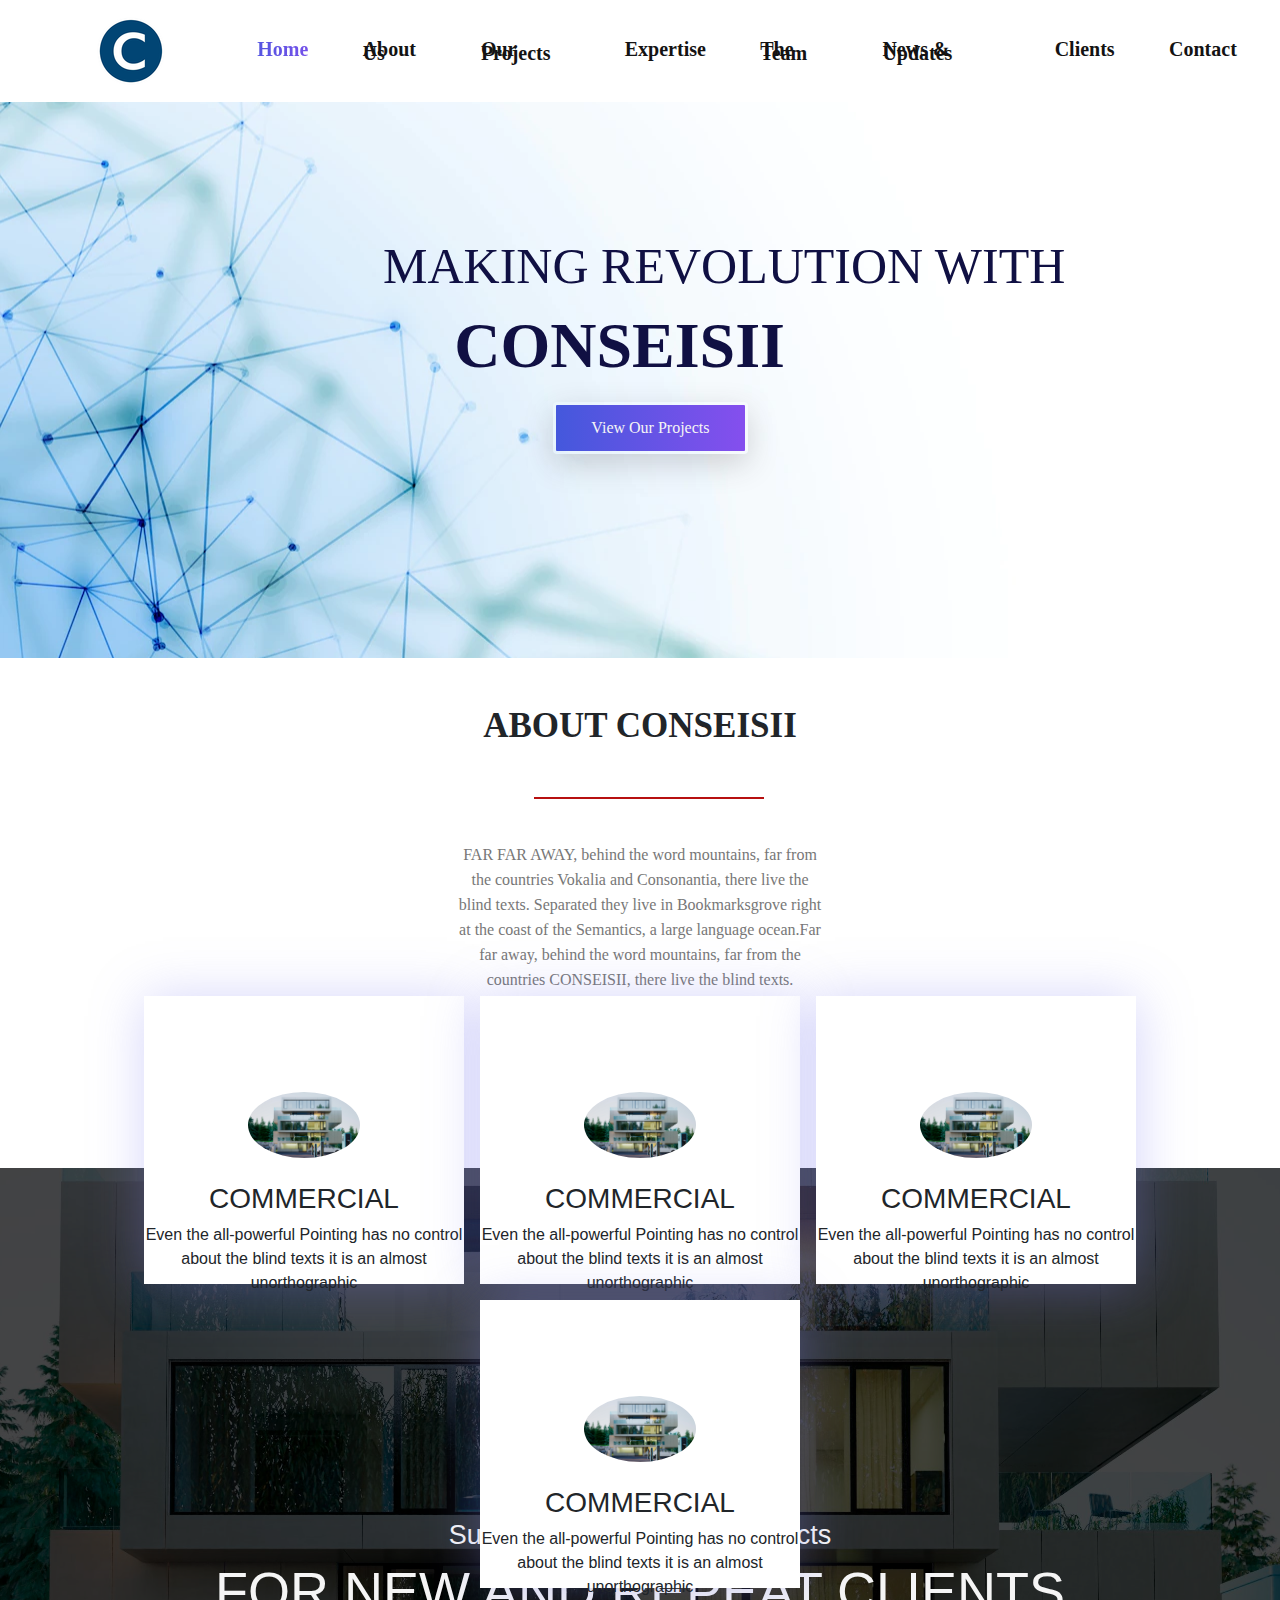
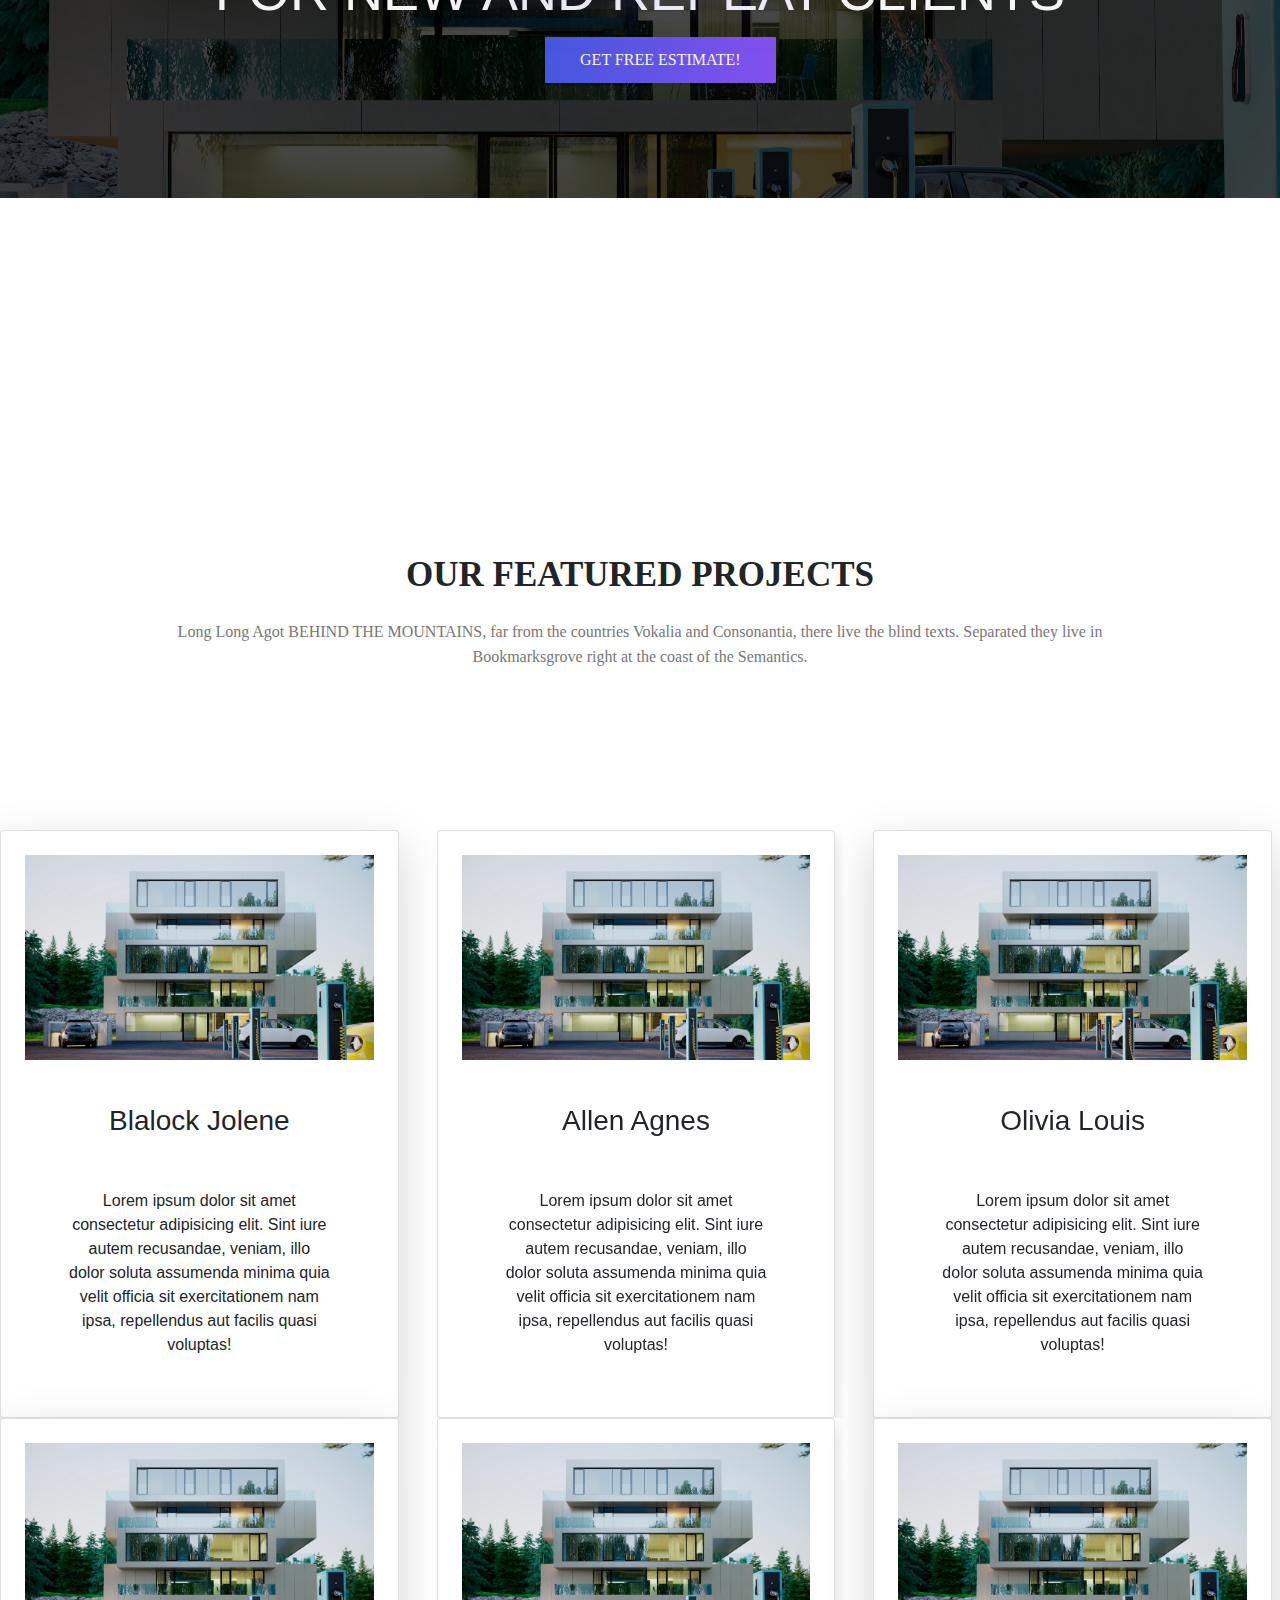
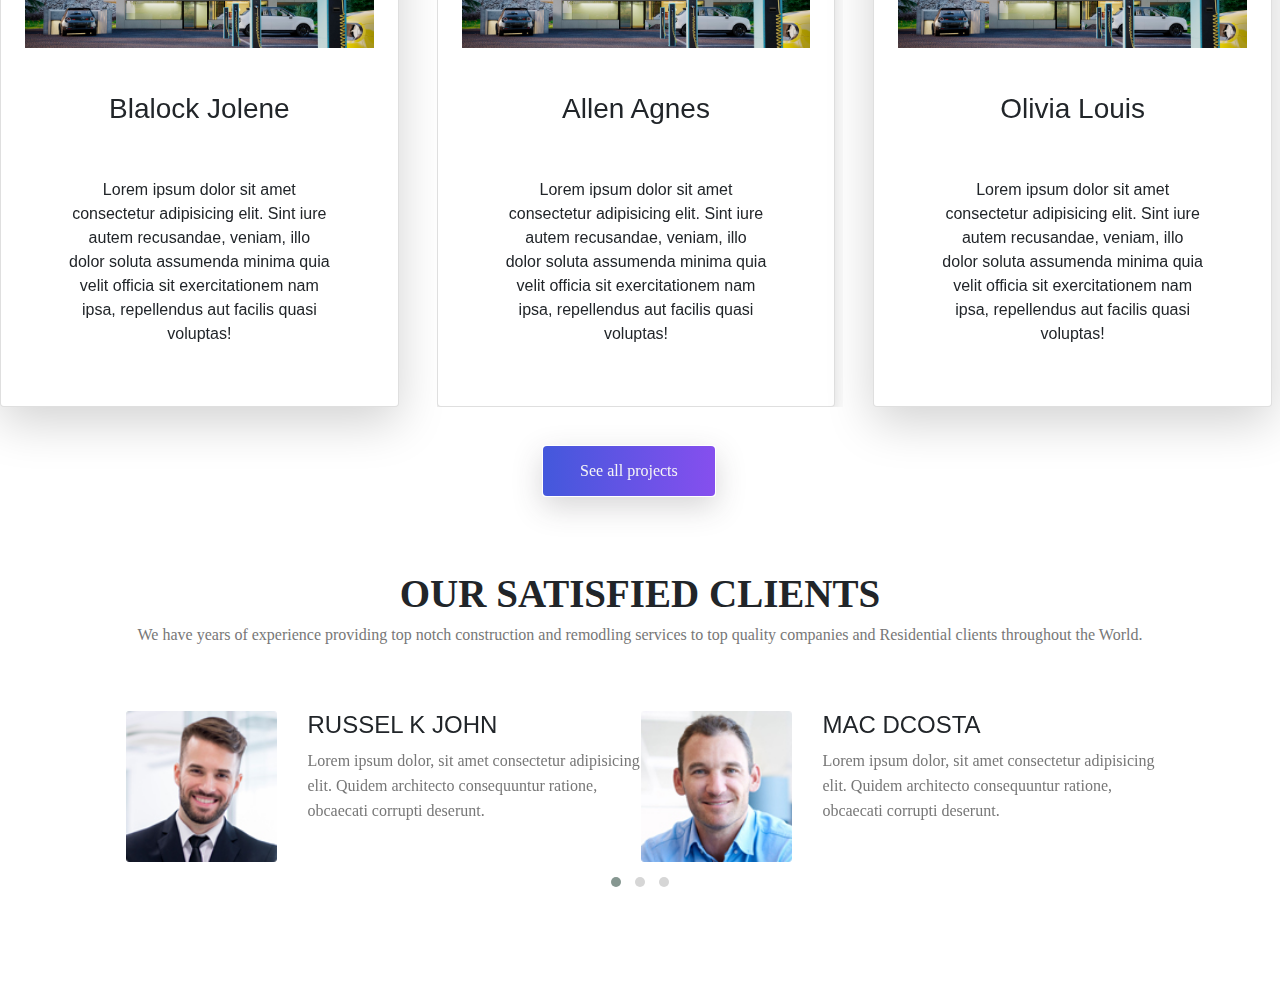
==== commit 9f10ce1f: "add pic" ====
--- a/PortFolio_Website-master/Index.html
+++ b/PortFolio_Website-master/Index.html
@@ -145,39 +145,32 @@
             <h3>Successfully Delivering Projects</h3>
             <h1> FOR NEW AND REPEAT CLIENTS</h1>
         </div>
-        <!--<section class="about-area">
-            <div class="container-fluid">
-                <div class="row">
-                    <div class="col-lg-5 col-md-12">
-                         
-                    </div>
-                    
-                    </div>
-                    </div> 
-                </div>
-            </div>
-        </section> -->
+        
         
         
         </div>
         <div class="container-fluid text-center">
           <div class="numbers d-flex flex-md-row flex-wrap justify-content-center">
             <div class="rect">
+              <img src="img/s5.jpg" class="img-fluid rounded-circle w-50 p-4" alt="">
               <h3>COMMERCIAL</h3>
               <p>Even the all-powerful Pointing has no control 
                 about the blind texts it is an almost unorthographic</p>
             </div>
             <div class="rect">
+              <img src="img/s5.jpg" class="img-fluid rounded-circle w-50 p-4" alt="">
               <h3>COMMERCIAL</h3>
               <p>Even the all-powerful Pointing has no control
                  about the blind texts it is an almost unorthographic</p>
             </div>
             <div class="rect">
+              <img src="img/s5.jpg" class="img-fluid rounded-circle w-50 p-4" alt="">
               <h3>COMMERCIAL</h3>
               <p>Even the all-powerful Pointing has no control
                  about the blind texts it is an almost unorthographic</p>
             </div>
             <div class="rect">
+              <img src="img/s5.jpg" class="img-fluid rounded-circle w-50 p-4" alt="">
               <h3>COMMERCIAL</h3>
               <p>Even the all-powerful Pointing has no control 
                 about the blind texts it is an almost unorthographic</p>
@@ -232,7 +225,7 @@
           <div class="col-md-4 col-12 text-center">
               <div class="card mr-2 d-inline-block shadow-lg">
                   <div class="card-img-top">
-                    <img src="../assets/UI-face-3.jpg" class="img-fluid border-radius p-4" alt="">
+                    <img src="img/s5.jpg" class="img-fluid border-radius p-4" alt="">
                   </div>
                   <div class="card-body">
                     <h3 class="card-title">Blalock Jolene</h3>
@@ -249,7 +242,7 @@
                     <div class="carousel-item active">
                       <div class="card mr-2 d-inline-block shadow">
                         <div class="card-img-top">
-                          <img src="../assets/UI-face-1.jpg" class="img-fluid rounded-circle w-50 p-4" alt="">
+                          <img src="img/s5.jpg" class="img-fluid border-radius p-4" alt="">
                         </div>
                         <div class="card-body">
                           <h3 class="card-title">Allen Agnes</h3>
@@ -264,7 +257,7 @@
                     <div class="carousel-item">
                       <div class="card  d-inline-block mr-2 shadow">
                         <div class="card-img-top">
-                          <img src="../assets/UI-face-2.jpg" class="img-fluid rounded-circle w-50 p-4" alt="">
+                          <img src="img/s5.jpg" class="img-fluid border-radius p-4" alt="">
                         </div>
                         <div class="card-body">
                           <h3 class="card-title">Amiel Barbara</h3>
@@ -282,9 +275,10 @@
           <div class="col-md-4 col-12 text-center">
               <div class="card mr-2 d-inline-block shadow-lg">
                   <div class="card-img-top">
-                    <img src="../assets/UI-face-4.jpg" class="img-fluid border-radius p-4" alt="">
+                    <img src="img/s5.jpg" class="img-fluid border-radius p-4" alt="">
                   </div>
                   <div class="card-body">
+                  
                     <h3 class="card-title">Olivia Louis</h3>
                     <p class="card-text">
                       Lorem ipsum dolor sit amet consectetur adipisicing elit. Sint iure autem recusandae, veniam, illo dolor soluta assumenda
@@ -299,7 +293,7 @@
             <div class="col-md-4 col-12 text-center">
                 <div class="card mr-2 d-inline-block shadow-lg">
                     <div class="card-img-top">
-                      <img src="../assets/UI-face-3.jpg" class="img-fluid border-radius p-4" alt="">
+                      <img src="img/s5.jpg" class="img-fluid border-radius p-4" alt="">
                     </div>
                     <div class="card-body">
                       <h3 class="card-title">Blalock Jolene</h3>
@@ -316,7 +310,7 @@
                       <div class="carousel-item active">
                         <div class="card mr-2 d-inline-block shadow">
                           <div class="card-img-top">
-                            <img src="../assets/UI-face-1.jpg" class="img-fluid rounded-circle w-50 p-4" alt="">
+                            <img src="img/s5.jpg" class="img-fluid border-radius p-4" alt="">
                           </div>
                           <div class="card-body">
                             <h3 class="card-title">Allen Agnes</h3>
@@ -331,7 +325,7 @@
                       <div class="carousel-item">
                         <div class="card  d-inline-block mr-2 shadow">
                           <div class="card-img-top">
-                            <img src="../assets/UI-face-2.jpg" class="img-fluid rounded-circle w-50 p-4" alt="">
+                            <img src="img/s5.jpg" class="img-fluid border-radius p-4" alt="">
                           </div>
                           <div class="card-body">
                             <h3 class="card-title">Amiel Barbara</h3>
@@ -349,7 +343,7 @@
             <div class="col-md-4 col-12 text-center">
                 <div class="card mr-2 d-inline-block shadow-lg">
                     <div class="card-img-top">
-                      <img src="../assets/UI-face-4.jpg" class="img-fluid border-radius p-4" alt="">
+                      <img src="img/s5.jpg" class="img-fluid border-radius p-4" alt="">
                     </div>
                     <div class="card-body">
                       <h3 class="card-title">Olivia Louis</h3>
@@ -378,7 +372,7 @@
 
    <!--  ======================== satisfied client section ==============================  -->
   
-   <!--  ======================== End satisfied client section ==============================  -->
+   
 
 
    <section class="about-area">
@@ -404,7 +398,7 @@
                     <img src="./img/testimonials/t1.jpg" alt="img1" class="img-fluid">
                 </div>
                 <div class="col-lg-8 col-md-12 about-client">
-                    <h4 class="text-uppercase">John Martin</h4>
+                    <h4 class="text-uppercase">Russel K John </h4>
                     <p class="para">Lorem ipsum dolor, sit amet consectetur adipisicing elit. Quidem architecto
                         consequuntur ratione, obcaecati corrupti deserunt.</p>
                 </div>
@@ -414,7 +408,7 @@
                     <img src="./img/testimonials/t2.jpg" alt="img2" class="img-fluid">
                 </div>
                 <div class="col-lg-8 col-md-12 about-client">
-                    <h4 class="text-uppercase">Mac Hill</h4>
+                    <h4 class="text-uppercase">Mac Dcosta</h4>
                     <p class="para">Lorem ipsum dolor, sit amet consectetur adipisicing elit. Quidem architecto
                         consequuntur ratione, obcaecati corrupti deserunt.</p>
                 </div>
@@ -424,7 +418,7 @@
                     <img src="./img/testimonials/t1.jpg" alt="img1" class="img-fluid">
                 </div>
                 <div class="col-lg-8 col-md-12 about-client">
-                    <h4 class="text-uppercase">John Martin</h4>
+                    <h4 class="text-uppercase">Russel K John</h4>
                     <p class="para">Lorem ipsum dolor, sit amet consectetur adipisicing elit. Quidem architecto
                         consequuntur ratione, obcaecati corrupti deserunt.</p>
                 </div>
@@ -434,7 +428,7 @@
                     <img src="./img/testimonials/t2.jpg" alt="img2" class="img-fluid">
                 </div>
                 <div class="col-lg-8 col-md-12 about-client">
-                    <h4 class="text-uppercase">Mac Hill</h4>
+                    <h4 class="text-uppercase">Mac Dcosta</h4>
                     <p class="para">Lorem ipsum dolor, sit amet consectetur adipisicing elit. Quidem architecto
                         consequuntur ratione, obcaecati corrupti deserunt.</p>
                 </div>
@@ -444,7 +438,7 @@
                     <img src="./img/testimonials/t1.jpg" alt="img1" class="img-fluid">
                 </div>
                 <div class="col-lg-8 col-md-12 about-client">
-                    <h4 class="text-uppercase">John Martin</h4>
+                    <h4 class="text-uppercase">Russel K John</h4>
                     <p class="para">Lorem ipsum dolor, sit amet consectetur adipisicing elit. Quidem architecto
                         consequuntur ratione, obcaecati corrupti deserunt.</p>
                 </div>
@@ -454,7 +448,7 @@
                     <img src="./img/testimonials/t2.jpg" alt="img2" class="img-fluid">
                 </div>
                 <div class="col-lg-8 col-md-12 about-client">
-                    <h4 class="text-uppercase">Mac Hill</h4>
+                    <h4 class="text-uppercase">Mac Dcosta</h4>
                     <p class="para">Lorem ipsum dolor, sit amet consectetur adipisicing elit. Quidem architecto
                         consequuntur ratione, obcaecati corrupti deserunt.</p>
                 </div>
@@ -464,6 +458,8 @@
 
 </section>
 <!--  ======================== End satisfied client section ==============================  -->
+
+
     </main>
     
   
--- a/PortFolio_Website-master/css/style.css
+++ b/PortFolio_Website-master/css/style.css
@@ -232,10 +232,8 @@
     padding: 1em 0.5em;
   }
   
-
-
-
-
-
-  
-
+/
+
+
+  
+
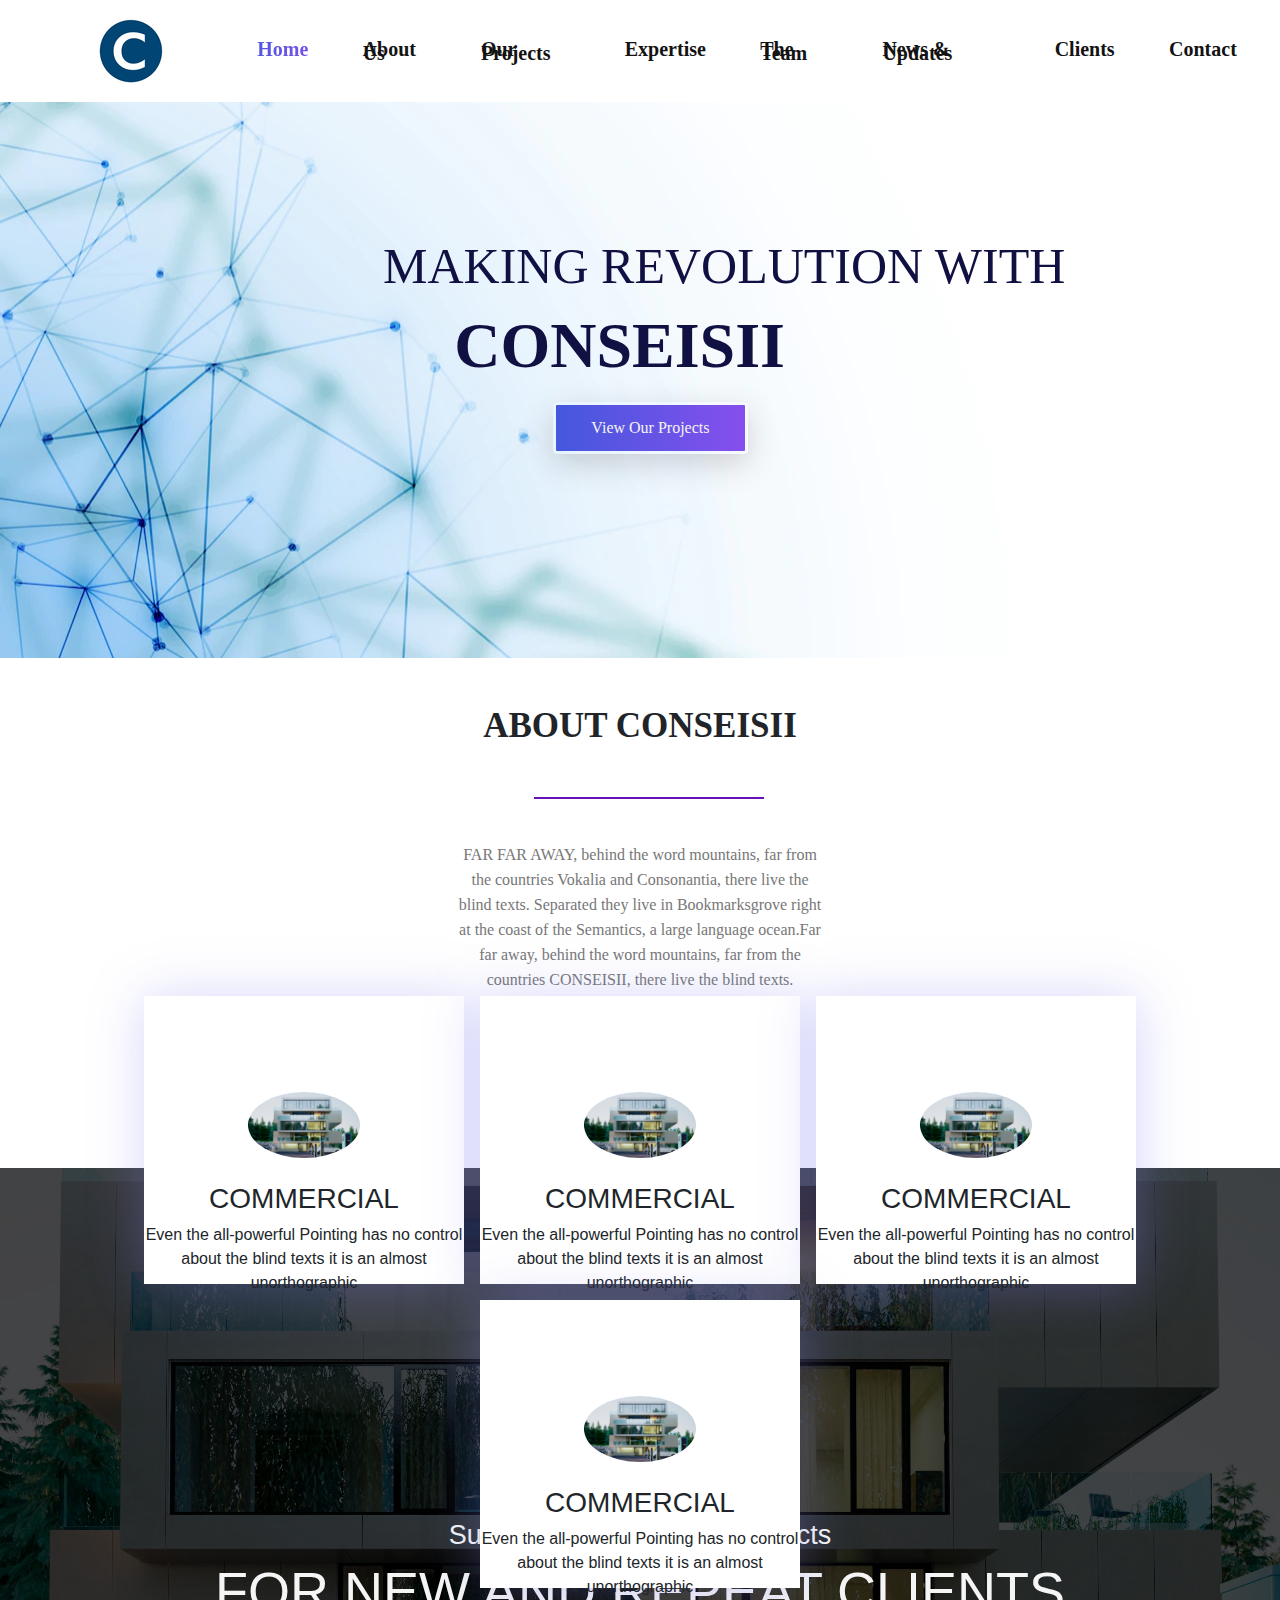
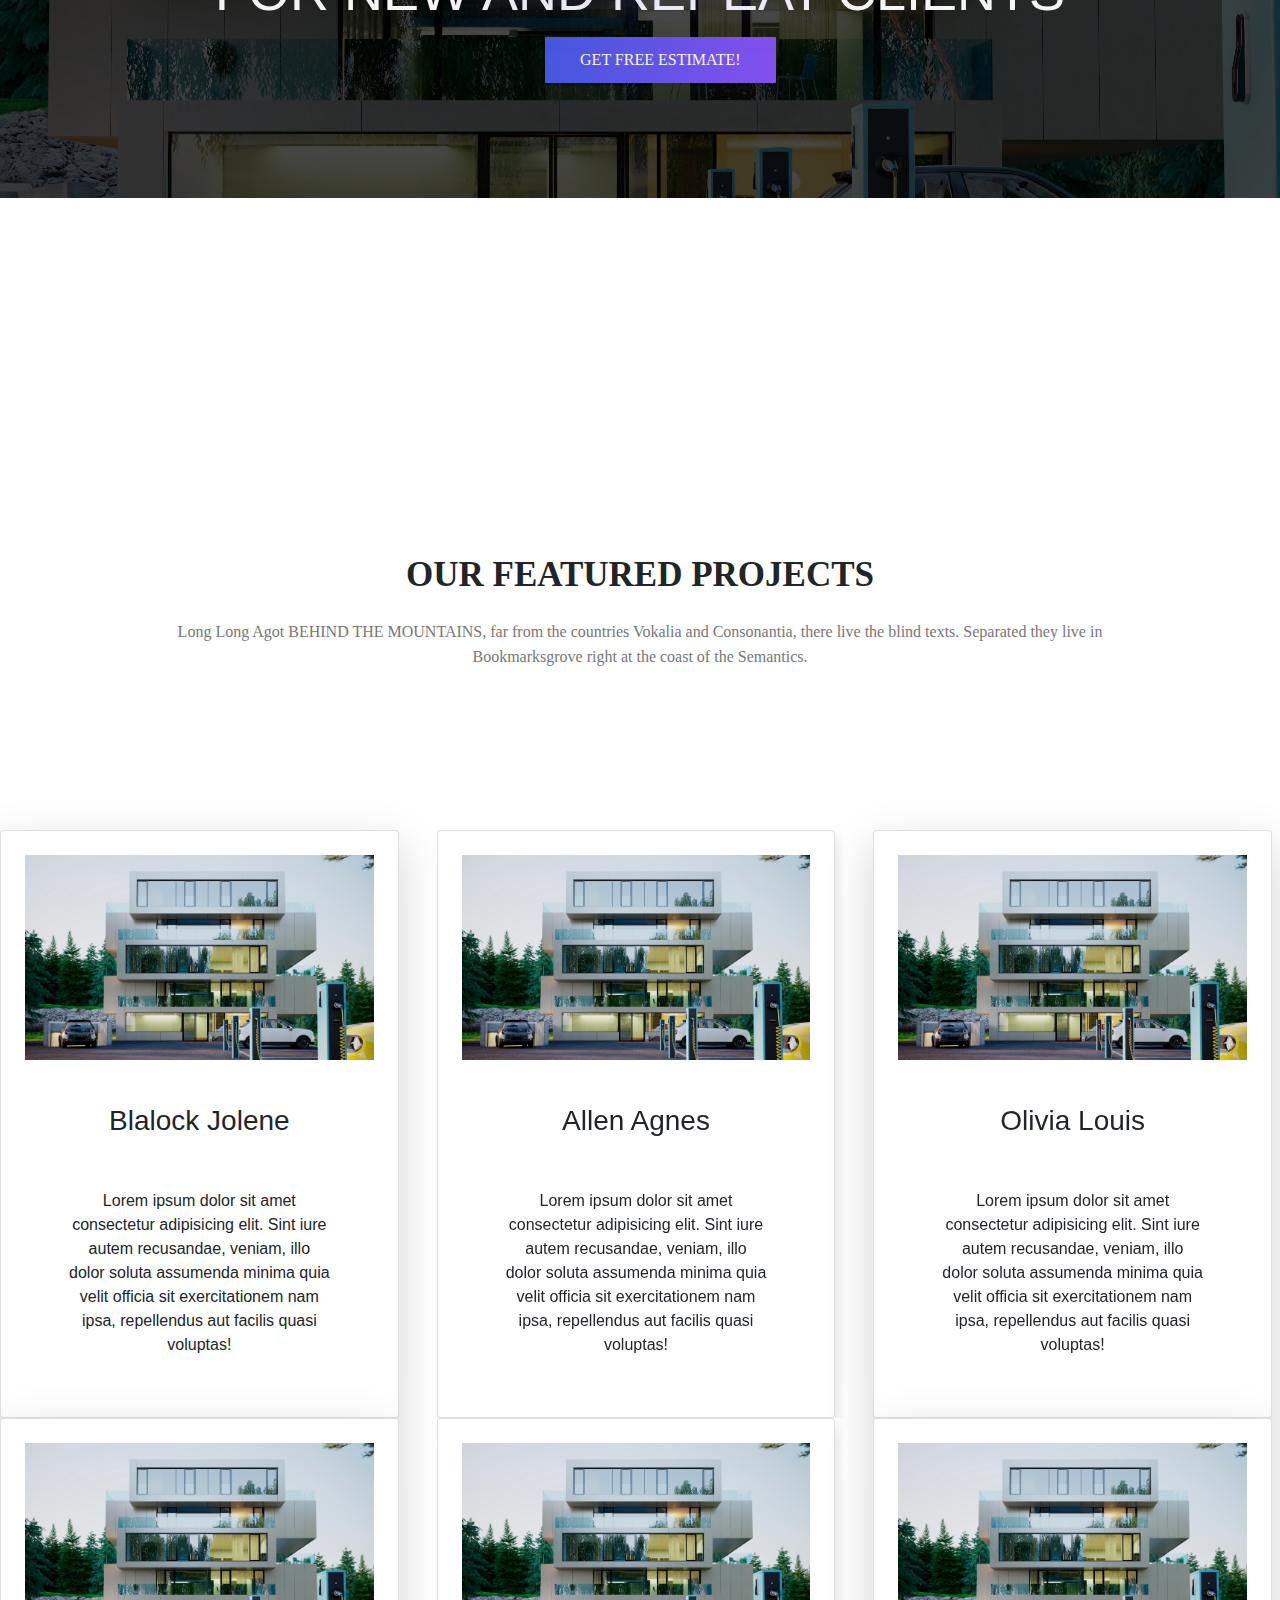
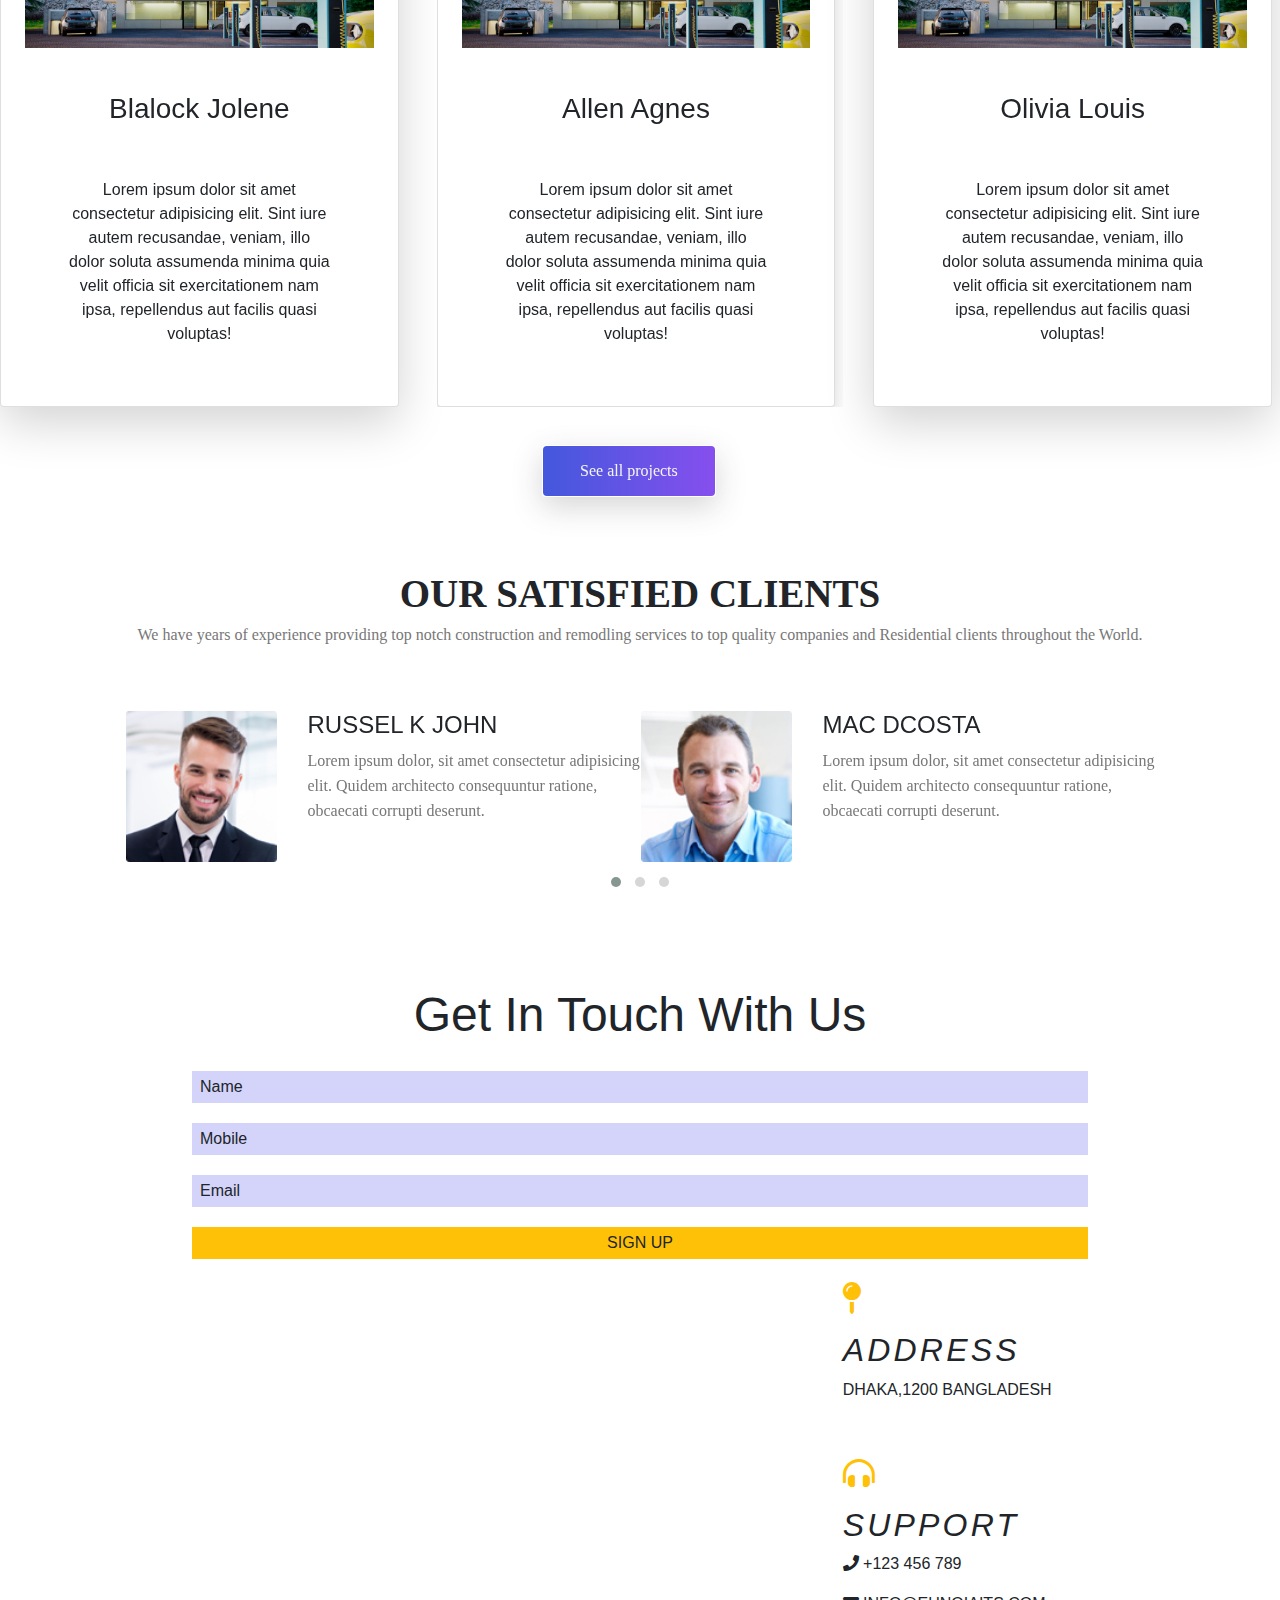
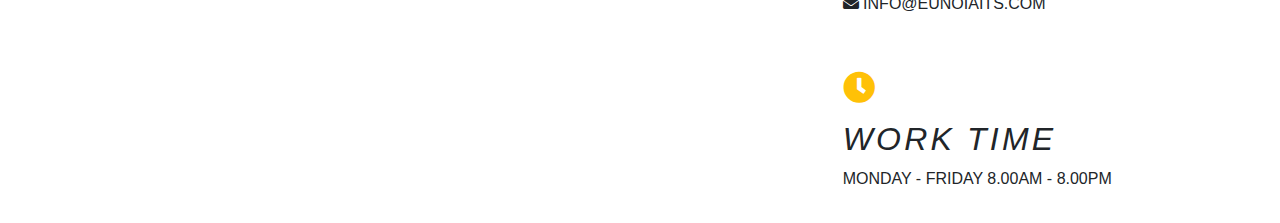
==== commit 82b97a19: "add map and contact" ====
--- a/PortFolio_Website-master/Index.html
+++ b/PortFolio_Website-master/Index.html
@@ -460,6 +460,109 @@
 <!--  ======================== End satisfied client section ==============================  -->
 
 
+<!-- drink section -->
+
+<section class="drink section-padding" id="drink">
+  <div class="grid-container">
+    <!-- first item -->
+    <form class="drink-form">
+      <p class="drink-form__feedback">some text</p>
+      <h3 class="drink-form__title bell-fonts">Get in Touch With Us</h3>
+      <div class="drink-form__input">
+        <input type="text" name="" id="" maxlength="15" class="input-name" placeholder="name">
+      </div>
+      <div class="drink-form__input">
+        <input type="text" name="" id="" maxlength="15" class="input-lastname" placeholder="Mobile">
+      </div>
+      <div class="drink-form__input">
+        <input type="email" name="" id="" maxlength="15" class="input-email" placeholder="email">
+      </div>
+      <input type="submit" value="sign up" class="input-submit">
+    </form>
+    <!-- sedond item 
+    <article class="drink-card">
+      <h3 class="drink-card__title bell-fonts">lucky people:</h3>
+      <div class="drink-card__list">
+         <div class="person">
+          <img src="img/person-1.jpeg" alt="person" class="person__thumbnail">
+          <h4 class="person__name">john</h4>
+          <h4 class="person__last-name">doe</h4>
+        </div>
+        <div class="person">
+          <img src="img/person-1.jpeg" alt="person" class="person__thumbnail">
+          <h4 class="person__name">john</h4>
+          <h4 class="person__last-name">doe</h4>
+        </div> -->
+      </div>
+
+    </article>
+  </div>
+
+</section>
+<!-- end of drink section -->
+
+
+  <!-- contact section -->
+  <section class="contact section-padding" id="contact">
+
+    <!-- section title 
+    <div class="section-title section-title--left">
+      <h1 class="section-title__name bell-fonts">Our Location</h1>
+      <div class="section-title__underline"></div>
+
+    </div>
+     -->
+
+
+    <div class="contact-container">
+      <iframe class="contact-map" src="https://www.google.com/maps/embed?pb=!1m18!1m12!1m3!1d387190.289576151!2d-74.26056209591941!3d40.697668401320975!2m3!1f0!2f0!3f0!3m2!1i1024!2i768!4f13.1!3m3!1m2!1s0x89c24fa5d33f083b%3A0xc80b8f06e177fe62!2sNew+York%2C+NY!5e0!3m2!1sen!2sus!4v1533864690575"
+        width="100%" height="450" frameborder="0" style="border:0" allowfullscreen></iframe>
+      <div class="contact-info">
+        <!-- single contact item -->
+        <div class="contact-item">
+          <div class="contact-item__icon">
+            <i class="fas fa-map-pin"></i>
+          </div>
+          <h2 class="contact-item__title">address</h2>
+          <p class="contact-item__text">Dhaka,1200
+
+            Bangladesh</p>
+        </div>
+        <!-- end of single contact item -->
+        <!-- single contact item -->
+        <div class="contact-item">
+          <div class="contact-item__icon">
+            <i class="fas fa-headphones-alt"></i>
+          </div>
+          <h2 class="contact-item__title">support</h2>
+          <p class="contact-item__text">
+            <span>
+              <i class="fas fa-phone"></i>
+            </span>
+            +123 456 789
+          </p>
+          <p class="contact-item__text">
+            <span>
+              <i class="fas fa-envelope"></i>
+            </span>info@eunoiaits.com</p>
+        </div>
+        <!-- end of single contact item -->
+        <!-- single contact item -->
+        <div class="contact-item">
+          <div class="contact-item__icon">
+            <i class="fas fa-clock"></i>
+          </div>
+          <h2 class="contact-item__title">work time</h2>
+          <p class="contact-item__text">monday - friday 8.00am - 8.00pm</p>
+        
+        </div>
+        <!-- end of single contact item -->
+      </div>
+    </div>
+  </section>
+
+  <!--end of  contact section -->
+
     </main>
     
   
--- a/PortFolio_Website-master/css/style.css
+++ b/PortFolio_Website-master/css/style.css
@@ -118,7 +118,7 @@
     content: " ";
     height: 2px;
     width: 18vw;
-    background: rgb(183, 16, 16);
+    background: rgb(102, 16, 183);
     display: inline-block;
     margin-left: 5%;
     transform: translateY(-10px);
@@ -231,9 +231,142 @@
     font-size: 10vmin;
     padding: 1em 0.5em;
   }
-  
-/
-
-
-  
-
+
+
+  /* drink section */
+.drink{
+  background: var(--brown);
+  color: var(--brightYellow);
+  text-transform: capitalize;
+}
+.drink-form,.drink-card{
+  text-align: center;
+  display: grid;
+  grid-template-columns: 70%;
+  justify-content: center;
+  grid-row-gap: 1.25rem;
+}
+.drink-form__feedback{
+  border:0.1rem solid var(--brightYellow);
+  padding: 0.25rem;
+  display: none;
+}
+.error{
+  display: block;
+  color: red;
+  border-color: red;
+}
+.success{
+  display: block;
+  color: green;
+  border-color: green;
+}
+.drink-form__title,.drink-card__title{
+  font-size: 3rem;
+}
+.input-name,.input-lastname,.input-email{
+  width: 100%;
+}
+.input-name,.input-lastname,.input-email,.input-submit{
+  font-size: 1rem;
+  
+  padding: 0.25rem 0.5rem;
+  background: rgba(132, 132, 240, 0.349);
+  color: var(--darkBrown);
+  border:none;
+  outline: none;
+}
+.input-name::placeholder,.input-lastname::placeholder,.input-email::placeholder{
+  color: var(--darkBrown);
+  text-transform: capitalize;
+}
+.input-submit{
+  background: var(--yellow);
+  color: var(--black);
+  transition: all 0.5s linear;
+  cursor: pointer;
+  text-transform: uppercase;
+}
+.input-submit:hover{
+  opacity: 0.8;
+}
+.drink-card__list{
+  display: grid;
+  grid-template-columns: 100%;
+  grid-row-gap: 2rem;
+}
+.person{
+  display: grid;
+  grid-template-columns: auto auto 1fr;
+  align-items: center;
+  text-align: left;
+  grid-gap: 1rem;
+  border:0.1rem solid rgba(111,87,77,0.6);
+  padding: 1rem;
+  border-radius: 0.5rem;
+  font-size: 1.5rem;
+}
+.person__thumbnail{
+  border-radius: 50%;
+}
+@media screen and (min-width:768px){
+  .drink-card__list{
+    grid-template-columns: 1fr 1fr;
+    grid-gap: 1rem;
+  }
+}
+  
+/* contact section */
+.contact-container{
+  max-width: 90vw;
+  margin: 0 auto;
+  display: grid;
+  grid-row-gap: 1rem;
+}
+.contact-info{
+  display: grid;
+  justify-content: center;
+}
+.contact-item{
+  margin: 1rem 0;
+  padding: 0rem;
+}
+.contact-item__icon{
+  font-size: 2rem;
+  color: var(--yellow)
+}
+.contact-item__title{
+  text-transform: uppercase;
+  margin: 0.5rem 0;
+  letter-spacing: 0.20rem;
+  font-style: italic;
+}
+.contact-item__text{
+  font-size: 1rem;
+  text-transform: uppercase;
+  color: var(--grey);
+}
+@media screen and (min-width:768px){
+  .contact-info{
+    grid-template-columns: repeat(3, 1fr);
+    order:-1;
+  }
+}
+@media screen and (min-width:992px){
+  .contact-info{
+    grid-template-columns: 1fr;
+    order:0;
+  }
+  .contact-container{
+    display: grid;
+    grid-template-columns: 2fr 1fr;
+    grid-column-gap: 2rem
+  }
+  .contact-map{
+    align-self: center;
+  }
+}
+
+
+  
+
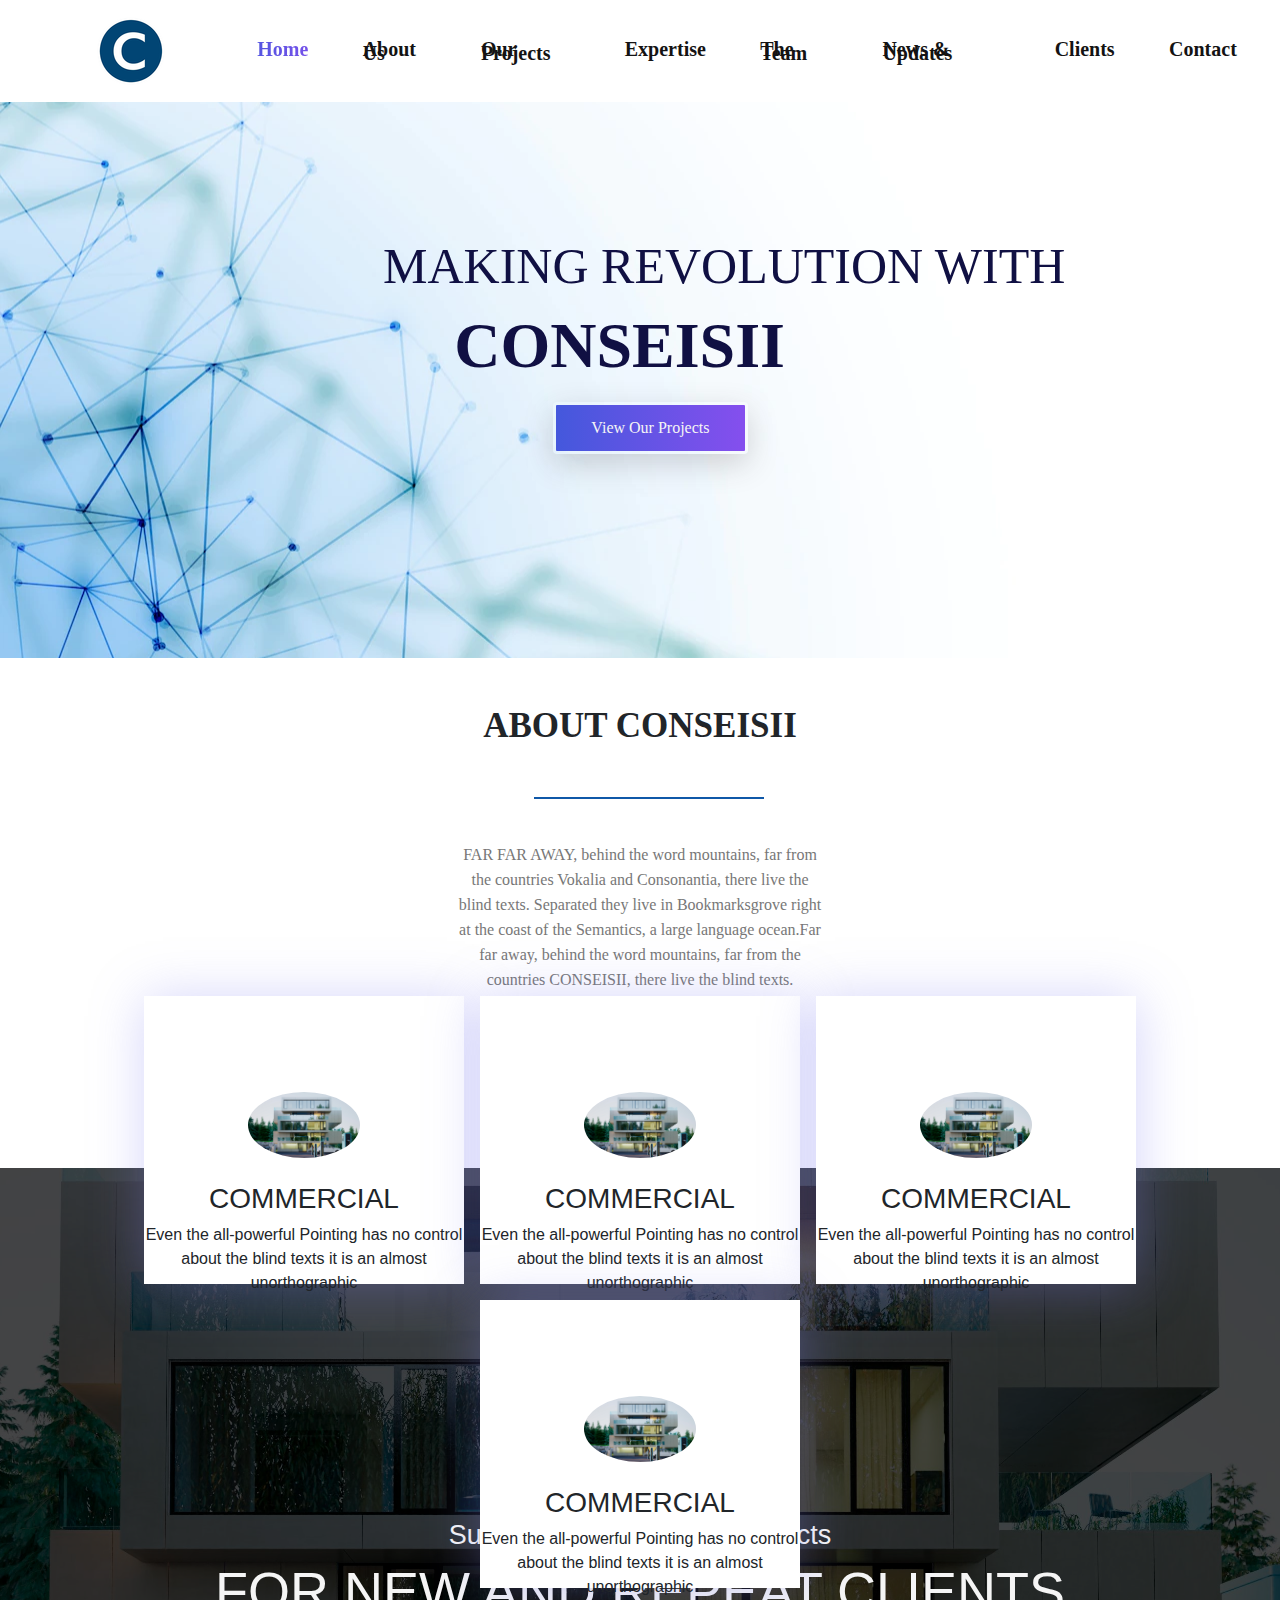
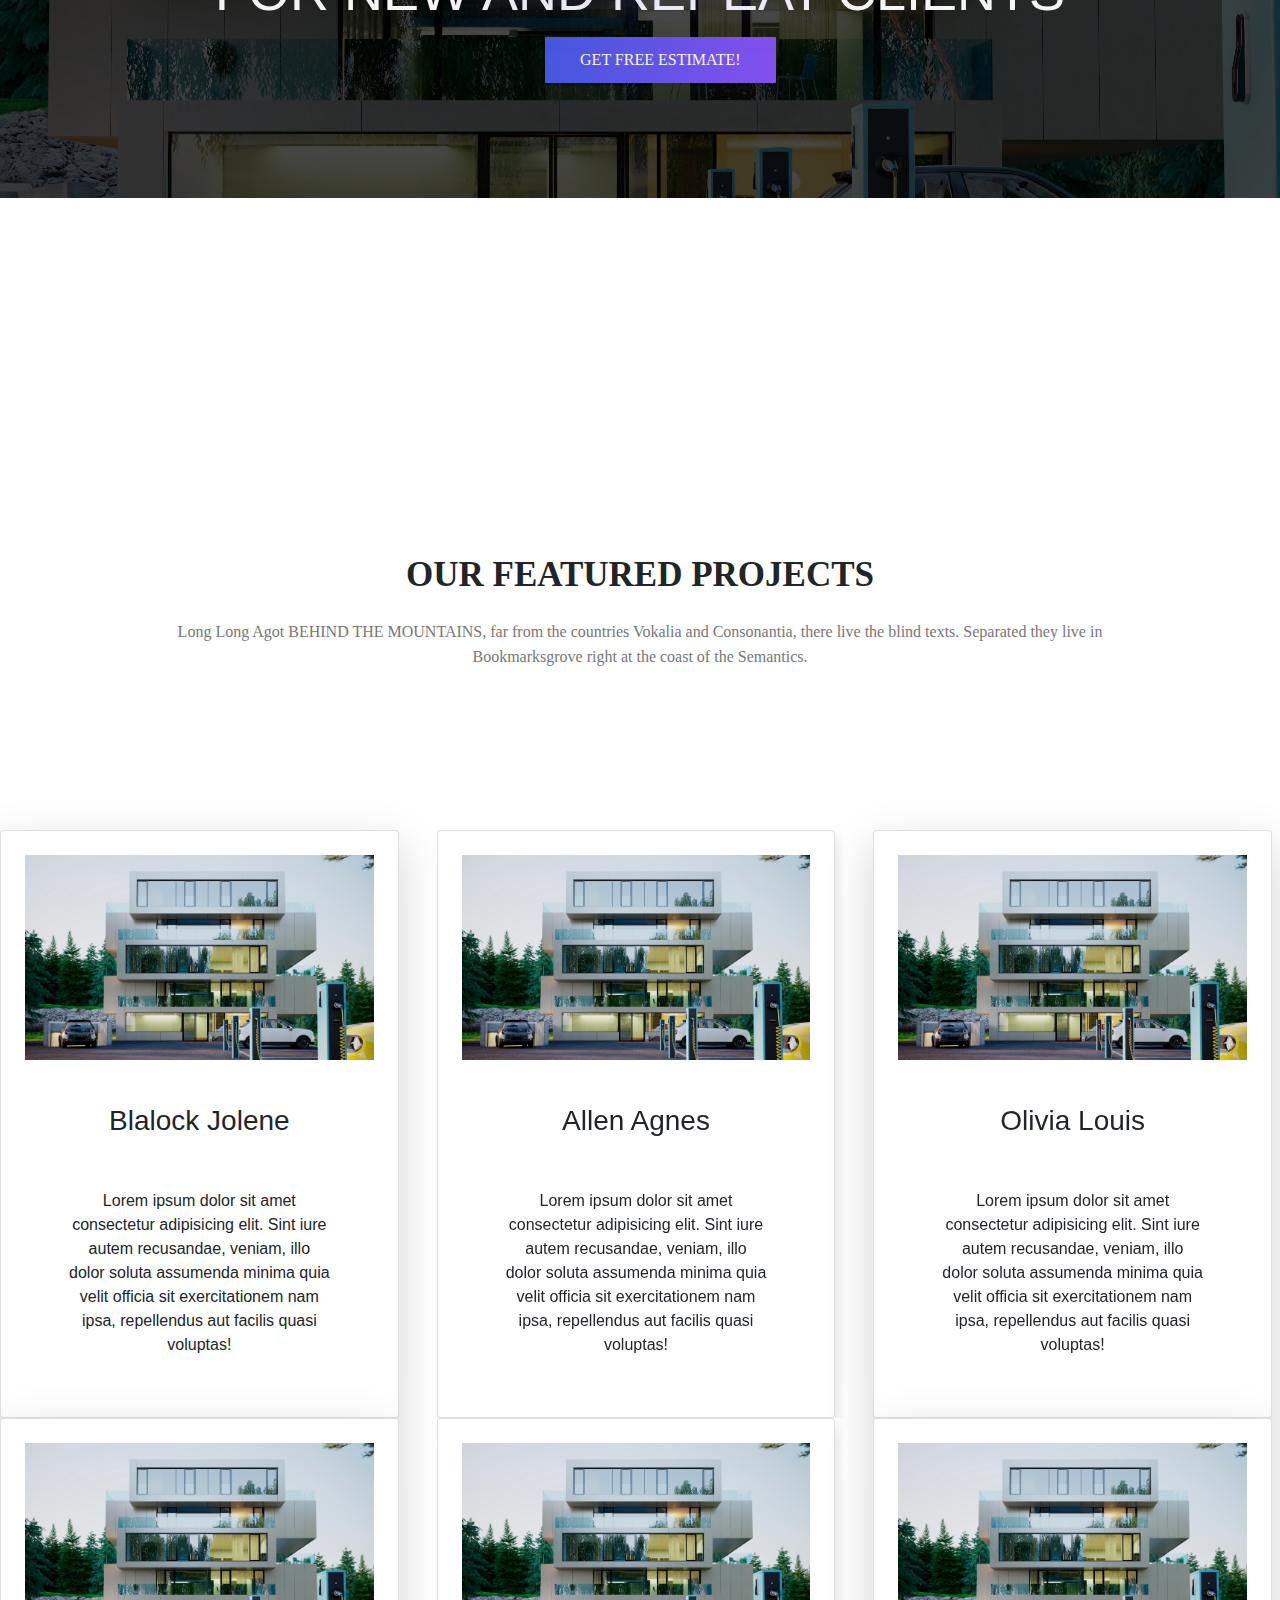
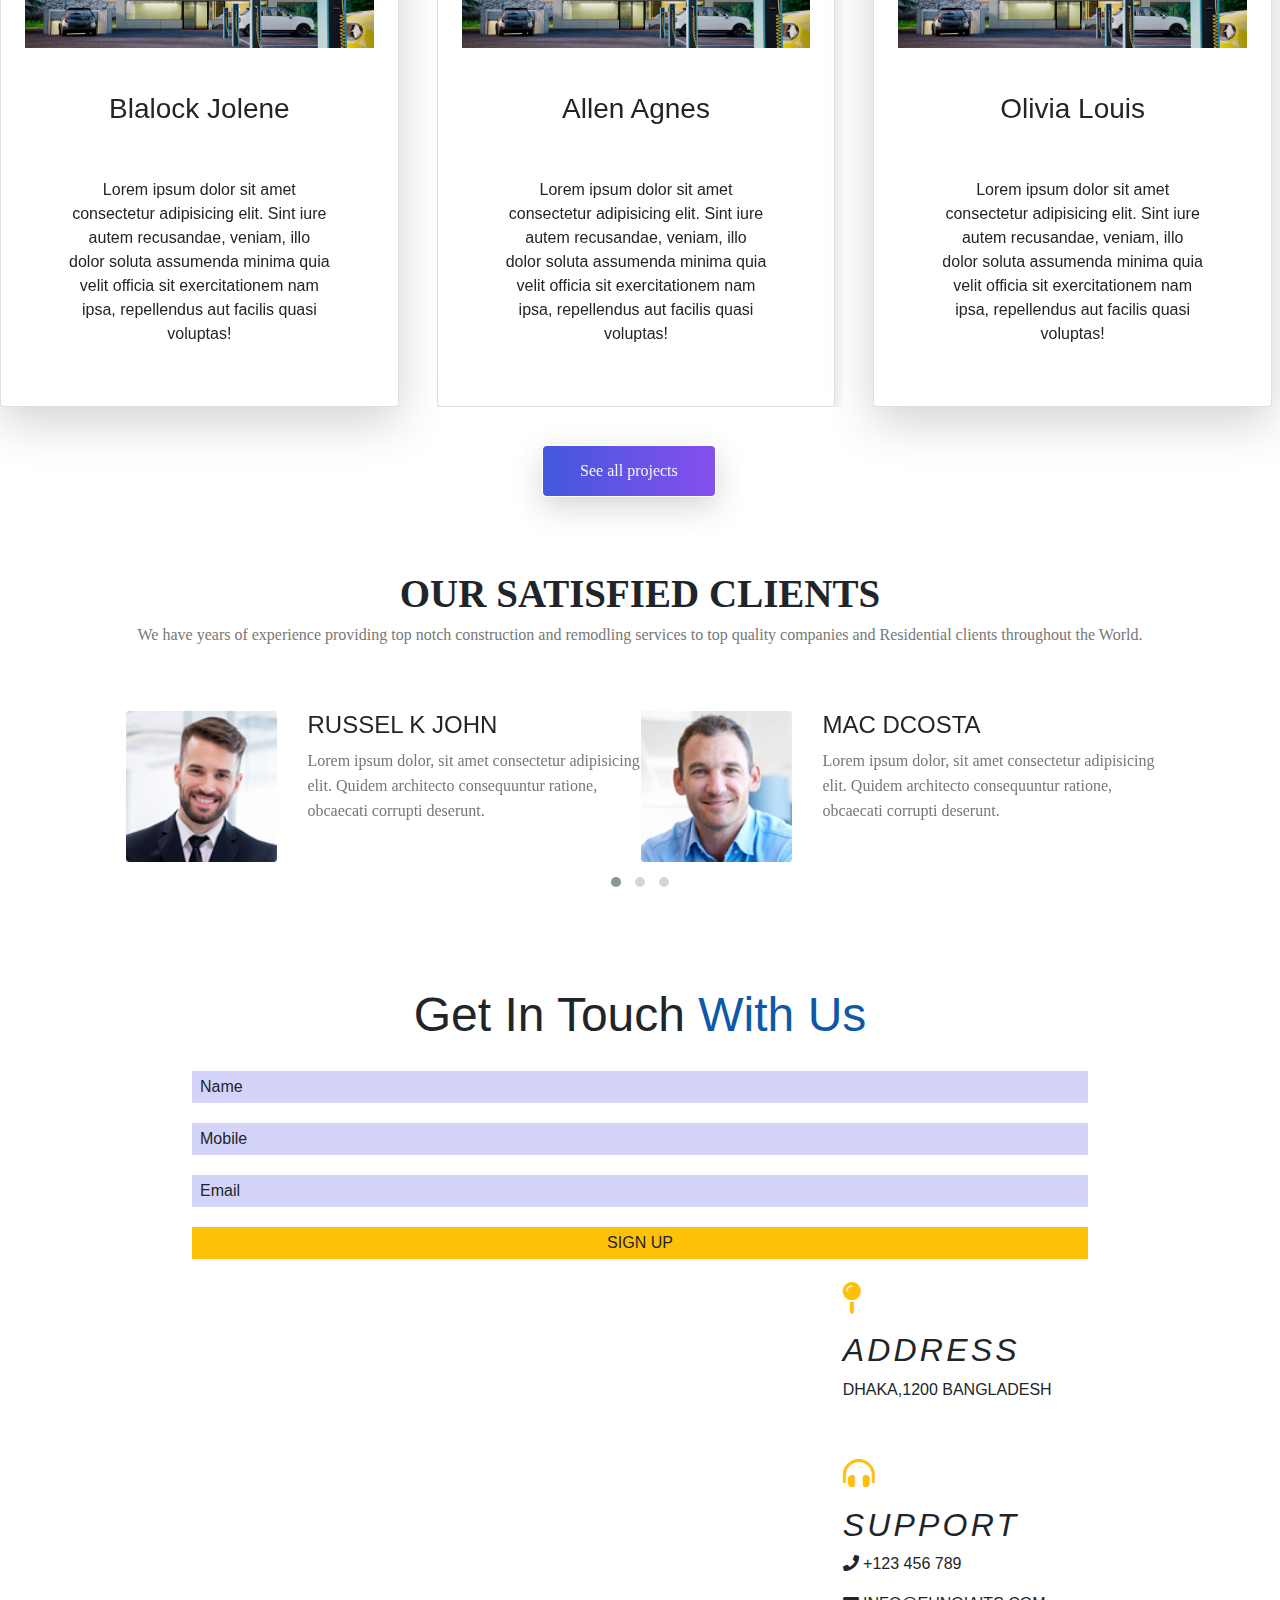
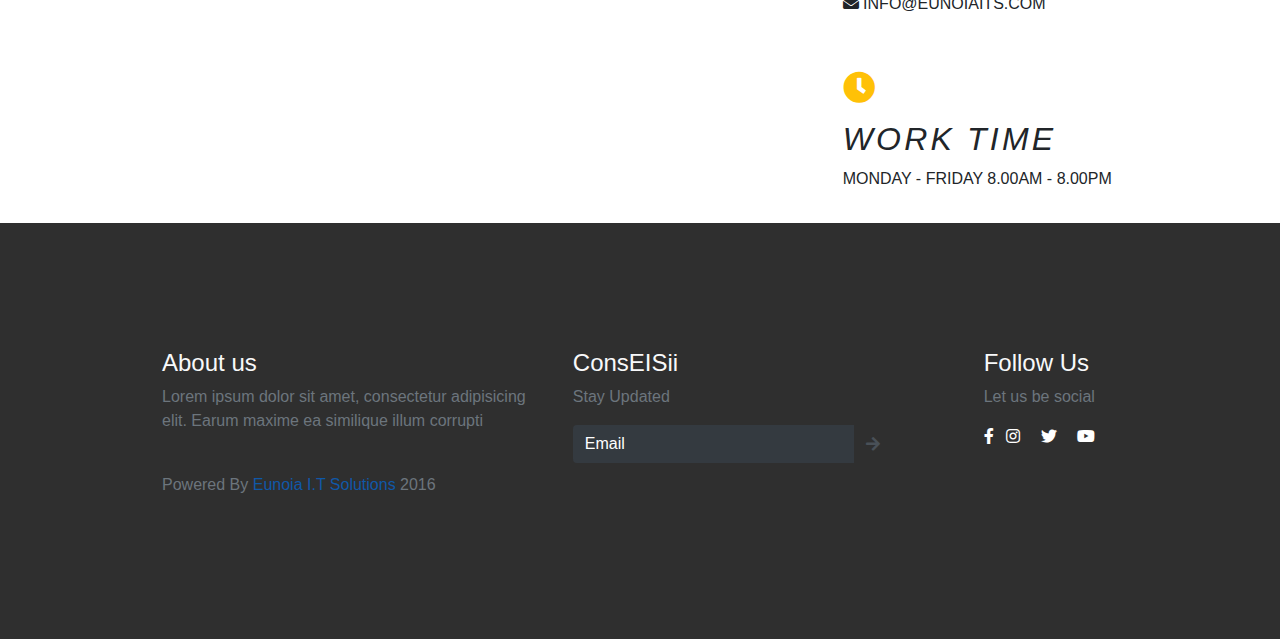
==== commit ef43e6bb: "add map and contact" ====
--- a/PortFolio_Website-master/Index.html
+++ b/PortFolio_Website-master/Index.html
@@ -380,7 +380,7 @@
         <div class="row text-center">
             <div class="col-12">
                 <div class="about-title">
-                    <h1 class="text-uppercase title-h1">Our Satisfied Clients</h1>
+                    <h1 class="text-uppercase title-h1">Our Satisfied <span> Clients </span></h1>
                     <p class="para">
                       We have years of experience providing top notch construction
                        and remodling services to top quality companies and Residential 
@@ -467,7 +467,7 @@
     <!-- first item -->
     <form class="drink-form">
       <p class="drink-form__feedback">some text</p>
-      <h3 class="drink-form__title bell-fonts">Get in Touch With Us</h3>
+      <h3 class="drink-form__title bell-fonts">Get in Touch <span> With Us </span> </h3>
       <div class="drink-form__input">
         <input type="text" name="" id="" maxlength="15" class="input-name" placeholder="name">
       </div>
@@ -562,6 +562,46 @@
   </section>
 
   <!--end of  contact section -->
+  <footer>
+    <div class="container-fluid p-0">
+      <div class="row text-left">
+        <div class="col-md-5 col-sm-5">
+          <h4 class="text-light">About us</h4>
+          <p class="text-muted">Lorem ipsum dolor sit amet, consectetur adipisicing elit. Earum maxime ea similique illum corrupti</p>
+          <p class="pt-4 text-muted"> Powered By <span> Eunoia I.T Solutions</span> 2016
+            
+          </p>
+        </div>
+        <div class="col-md-5 col-sm-12">
+          <h4 class="text-light">ConsEISii
+          </h4>
+          <p class="text-muted">Stay Updated</p>
+          <form class="form-inline">
+            <div class="col pl-0">
+              <div class="input-group pr-5">
+                <input type="text" class="form-control bg-dark text-white" id="inlineFormInputGroupUsername2" placeholder="Email">
+                <div class="input-group-prepend">
+                  <div class="input-group-text">
+                    <i class="fas fa-arrow-right"></i>
+                  </div>
+                </div>
+              </div>
+            </div>
+          </form>
+        </div>
+        <div class="col-md-2 col-sm-12">
+          <h4 class="text-light">Follow Us</h4>
+          <p class="text-muted">Let us be social</p>
+          <div class="column text-light">
+            <i class="fab fa-facebook-f"></i>
+            <i class="fab fa-instagram"></i>
+            <i class="fab fa-twitter"></i>
+            <i class="fab fa-youtube"></i>
+          </div>
+        </div>
+      </div>
+    </div>
+  </footer>
 
     </main>
     
@@ -578,13 +618,7 @@
         
    
 
-        <!--  ========================== Subscribe me Area ============================  -->
-        
-        <!--  ========================== End Subscribe me Area ============================  -->
-
-
-   
-    <!--  ======================= End Main Area ================================ -->
+       
   
 
 
--- a/PortFolio_Website-master/css/style.css
+++ b/PortFolio_Website-master/css/style.css
@@ -118,7 +118,7 @@
     content: " ";
     height: 2px;
     width: 18vw;
-    background: rgb(102, 16, 183);
+    background:  #0f58a8;
     display: inline-block;
     margin-left: 5%;
     transform: translateY(-10px);
@@ -367,6 +367,43 @@
   }
 }
 
-
-  
-
+/* footer */
+footer {
+  background: rgba(0, 0, 0, 0.815);
+  overflow-x: hidden;
+  padding: 14vmin 18vmin;
+}
+
+footer p > span {
+  color: #0f58a8;
+}
+
+footer input {
+  border: none !important;
+}
+
+footer input::placeholder {
+  color: white !important;
+}
+
+footer .input-group .input-group-text {
+  background: var(--bggradient);
+  border: none;
+}
+
+footer .column i {
+  color: #ffffff;
+}
+
+footer .column i + i {
+  padding: 0 0.5em;
+}
+
+.drink h3 > span {
+  color: #0f58a8;
+}
+
+
+
+  
+
